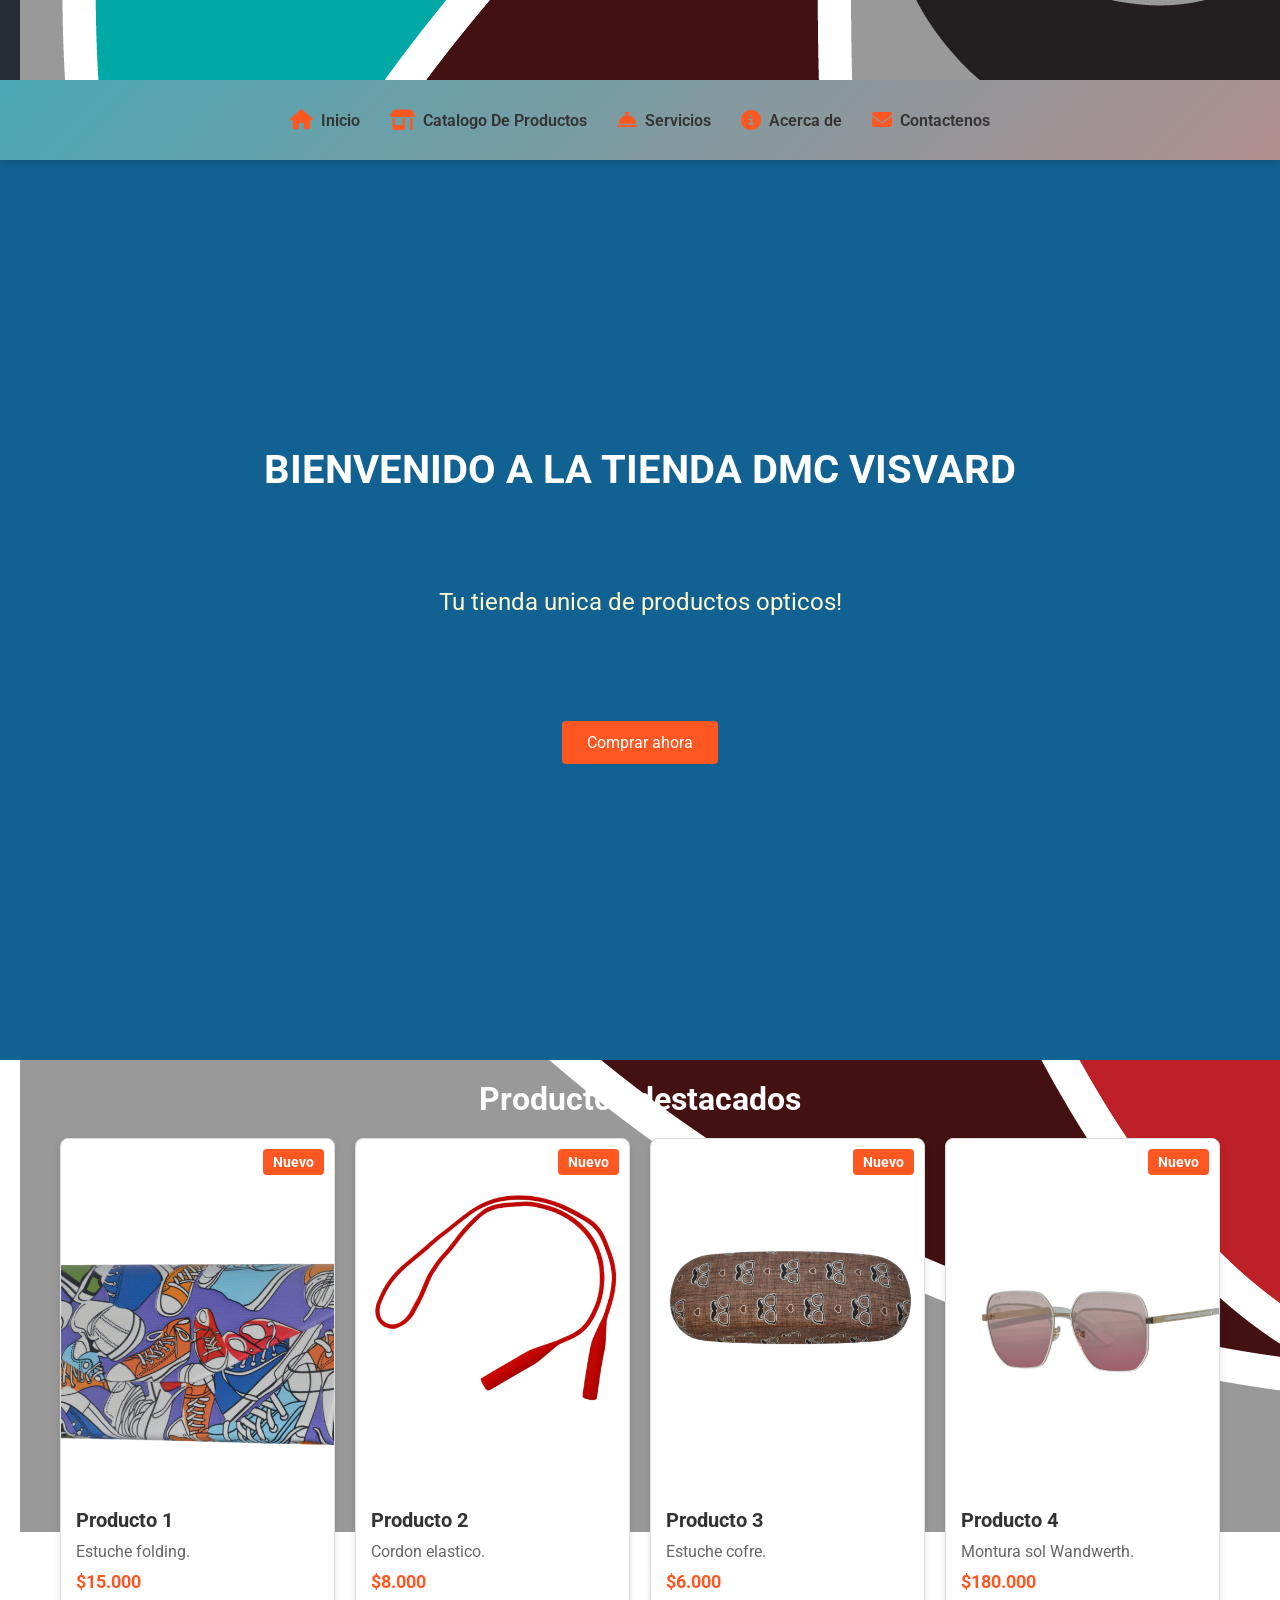
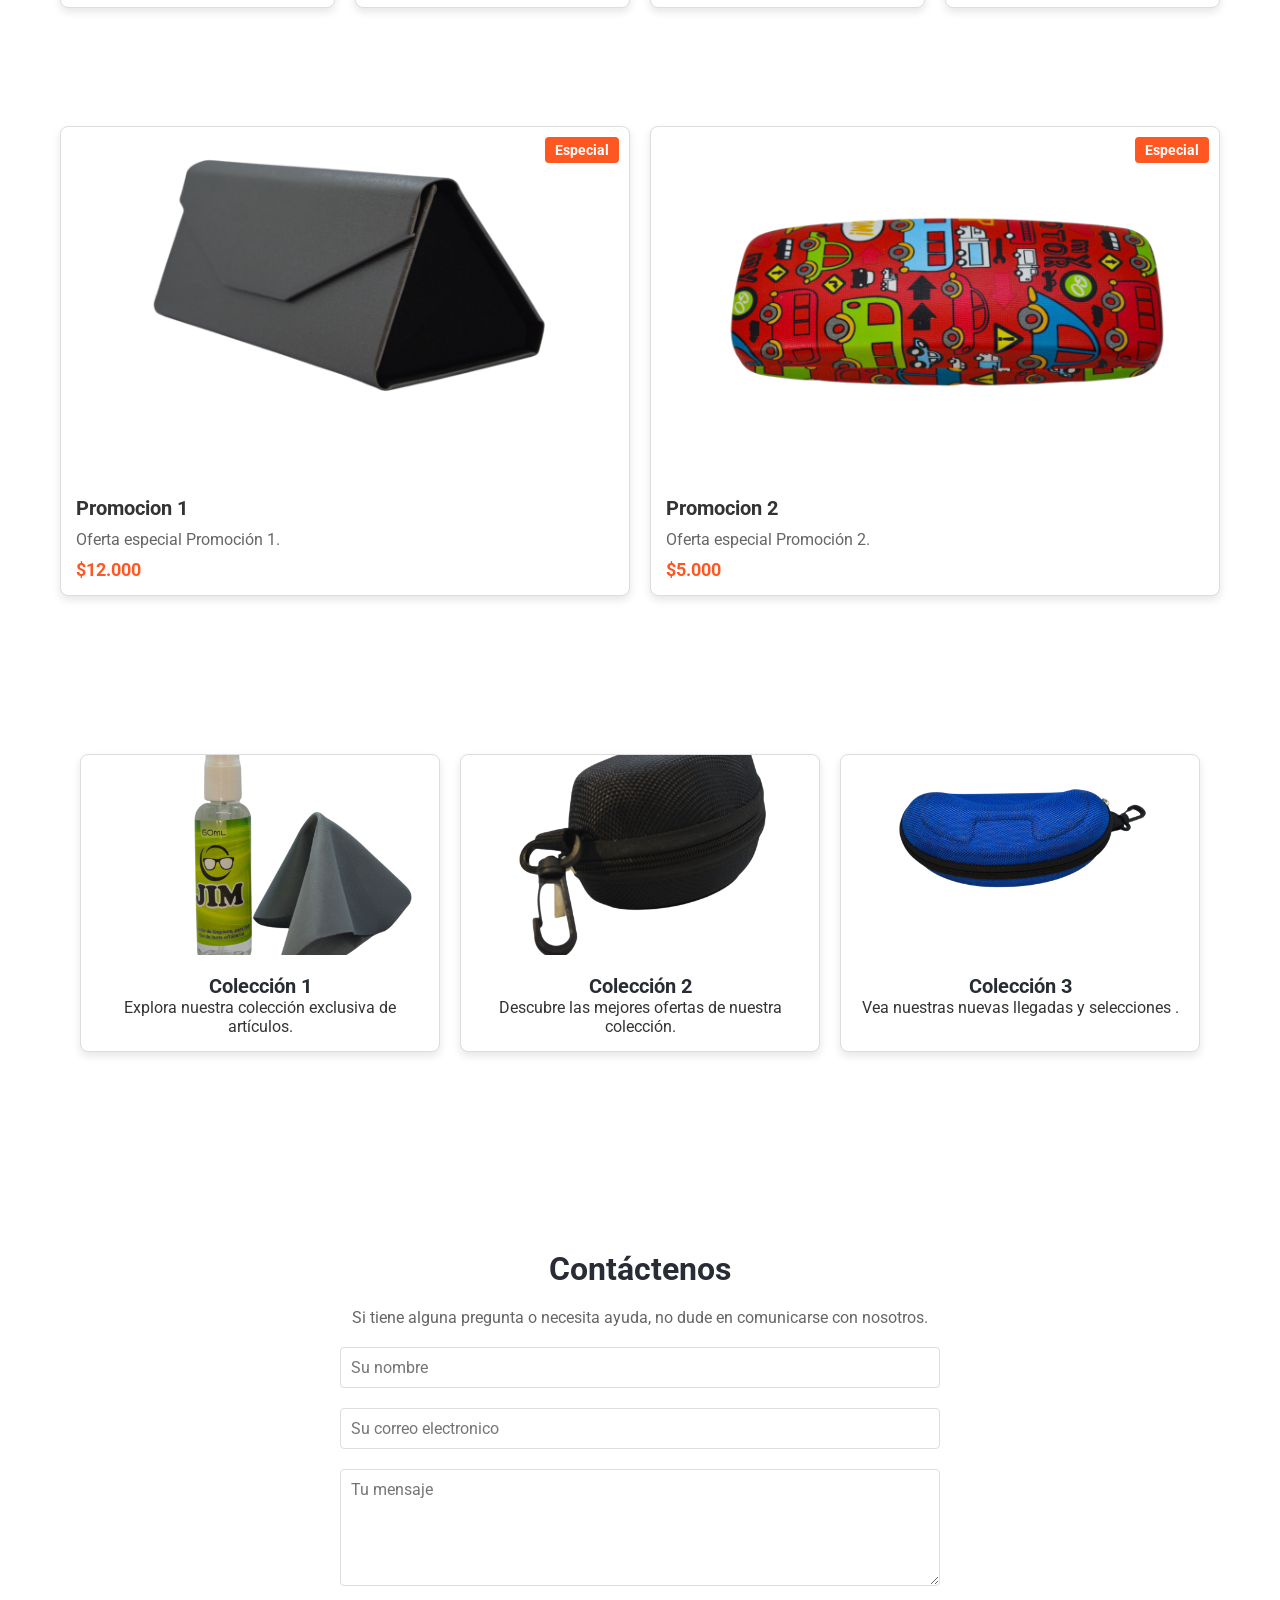
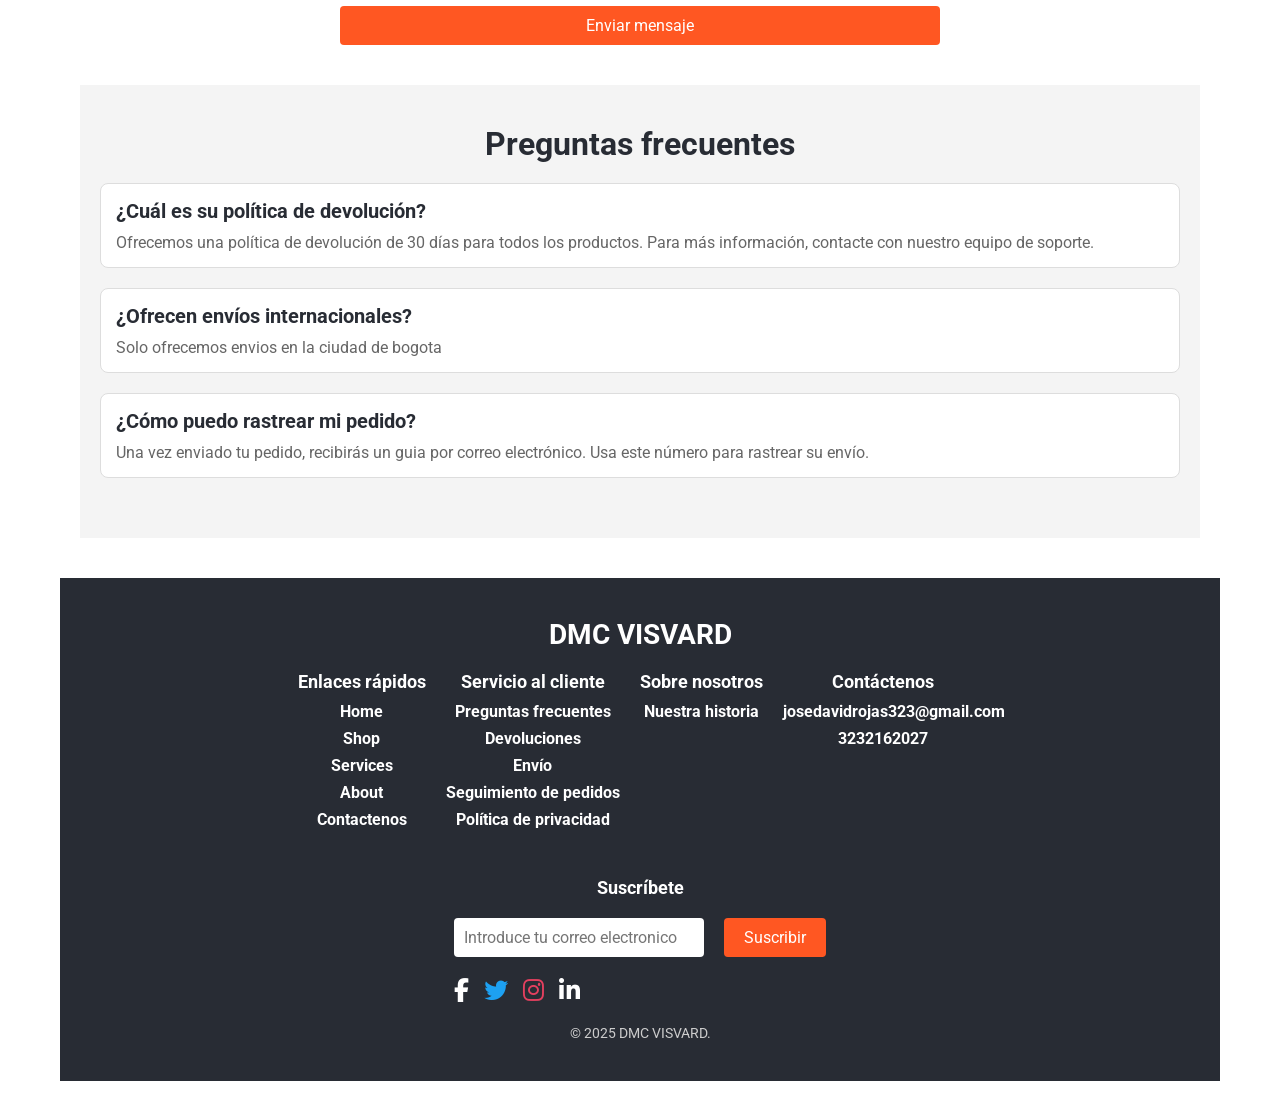
==== index.html @ 223dd98a "Auto commit" ====
<!DOCTYPE html>
<html lang="es">

<head>
    <meta charset="UTF-8">
    <meta name="viewport" content="width=device-width, initial-scale=1.0">
    <link rel="stylesheet" href="https://cdnjs.cloudflare.com/ajax/libs/font-awesome/6.5.2/css/all.min.css">
    <link rel="stylesheet" href="https://fonts.googleapis.com/css2?family=Roboto:wght@400;700&display=swap">
    <link rel="stylesheet" href="https://cdnjs.cloudflare.com/ajax/libs/font-awesome/5.15.3/css/all.min.css">
    <link rel="stylesheet" href="css/Style.css">
    <title>WEB</title>
    <script src="/js/main.js"defer></script>
</head>
<body>
    <header>
        <div class="logo">
            <img src="imagenes/LOGO.png" alt="">
        </div>
        <div class="header-content">
            <div class="search-container">
                <input type="text" id="searchInput" class="search-input" placeholder="Buscar..." />
                <button id="searchButton" class="search-button">
                    <i class="fa-solid fa-search"></i>
                </button>
            </div>
            <a href="login3.html">
            <button class="cta-button">Iniciar Sesion</button>
            </a>
        </div>
    </header>
    <nav>
        <ul>
            <li><a href="#"><i class="fa-solid fa-home nav-icon"></i>Inicio</a></li>
            <li><a href="productos.html"><i class="fa-solid fa-shop nav-icon"></i>Catalogo De Productos</a></li>
            <li><a href="error404.html"><i class="fa-solid fa-concierge-bell nav-icon"></i>Servicios</a></li>
            <li><a href="error404.html"><i class="fa-solid fa-info-circle nav-icon"></i>Acerca de</a></li>
            <li><a href="redes_sociales.html"><i class="fa-solid fa-envelope nav-icon"></i>Contactenos</a></li>
        </ul>
    </nav>
    <div class="hero">
        <video autoplay muted loop playsinline class="video">
            <source src="imagenes/gafas.mp4" type="video/mp4">
        </video>
        <div class="hero-content">
            <h1>BIENVENIDO A LA TIENDA DMC VISVARD</h1>
            <p>Tu tienda unica de productos opticos!</p>
            <a href="productos.html" class="cpr-button">Comprar ahora</a>
        </div>
    </div>

    <div class="main-content">
        <div class="section">
            <h2>Productos destacados</h2>
            <div class="product-grid">
                <div class="product-card">
                    <img src="imagenes/Estuche 1.png"
                        alt="Producto 1">
                    <div class="info">
                        <h3>Producto 1</h3>
                        <p>Estuche folding.</p>
                        <div class="price">$15.000</div>
                    </div>
                    <div class="price-badge">Nuevo</div>
                </div>
                <div class="product-card">
                    <img src="imagenes/C Rojo_.png"
                        alt="Producto 2">
                    <div class="info">
                        <h3>Producto 2</h3>
                        <p>Cordon elastico.</p>
                        <div class="price">$8.000</div>
                        <div class="price-badge">Nuevo</div>
                    </div>
                </div>
                <div class="product-card">
                    <img src="imagenes/Estuche Cafe C.png"
                        alt="Product 3">
                    <div class="info">
                        <h3>Producto 3</h3>
                        <p>Estuche cofre.</p>
                        <div class="price">$6.000</div>
                        <div class="price-badge">Nuevo</div>
                    </div>
                </div>
                <div class="product-card">
                    <img src="imagenes/Montura sol.png"
                        alt="Producto 4">
                    <div class="info">
                        <h3>Producto 4</h3>
                        <p>Montura sol Wandwerth.</p>
                        <div class="price">$180.000</div>
                        <div class="price-badge">Nuevo</div>
                    </div>
                </div>
            </div>
        </div>

        <div class="section">
            <h2>Promociones especiales</h2>
            <div class="product-grid">
                <div class="product-card">
                    <img src="imagenes/Estuche F Negro_.png"
                        alt="Promocion  1">
                    <div class="info">
                        <h3>Promocion 1</h3>
                        <p>Oferta especial  Promoción 1.</p>
                        <div class="price">$12.000</div>
                    </div>
                    <div class="price-badge">Especial</div>
                </div>
                <div class="product-card">
                    <img src="imagenes/Estuche Rojo C.png"
                        alt="Promocion  2">
                    <div class="info">
                        <h3>Promocion 2</h3>
                        <p>Oferta especial Promoción  2.</p>
                        <div class="price">$5.000</div>
                    </div>
                    <div class="price-badge">Especial</div>
                </div>
            </div>
        </div>
<!----
        <div class="customer-testimonials">
            <h2>What Our Customers Are Saying</h2>
            <div class="testimonials-container">
                <div class="testimonial-card">
                    <p>"Amazing service and fantastic products! Highly recommend this store."</p>
                    <div class="author">John Doe</div>
                </div>
                <div class="testimonial-card">
                    <p>"The best shopping experience I've had in a long time. Will definitely come back."</p>
                    <div class="author">Jane Smith</div>
                </div>
                <div class="testimonial-card">
                    <p>"Great quality products at great prices. Customer service is excellent too."</p>
                    <div class="author">Sam Wilson</div>
                </div>
            </div>
        </div>
    --->
        <div class="featured-collections">
            <h2>Colecciones destacadas</h2>
            <div class="collections-grid">
                <div class="collection-card">
                    <img src="imagenes/Líquido Verde .png"
                        alt="Collection 1">
                    <div class="info">
                        <h3>Colección 1</h3>
                        <p>Explora nuestra colección exclusiva de artículos.</p>
                    </div>
                </div>
                <div class="collection-card">
                    <img src="imagenes/Estuche cre N 1.png"
                        alt="Collection 2">
                    <div class="info">
                        <h3>Colección  2</h3>
                        <p>Descubre las mejores ofertas de nuestra colección.</p>
                    </div>
                </div>
                <div class="collection-card">
                    <img src="imagenes/Estuche Cre A.png"
                        alt="Collection 3">
                    <div class="info">
                        <h3>Colección 3</h3>
                        <p>Vea nuestras nuevas llegadas y selecciones .</p>
                    </div>
                </div>
            </div>
        </div>

        <div class="blog-section">
            <h2>Últimas publicaciones del blog</h2>
            
            <!--<div class="blog-post">
                <img src="https://images.pexels.com/photos/2335048/pexels-photo-2335048.jpeg?auto=compress&cs=tinysrgb&w=800&lazy=load"
                    alt="Blog Post 1">
                <h3>How to Choose the Right Product</h3>
                <p>Tips and tricks for selecting the perfect items for your needs.</p>
            </div>
            <div class="blog-post">
                <img src="https://images.pexels.com/photos/3587478/pexels-photo-3587478.jpeg?auto=compress&cs=tinysrgb&w=1260&h=750&dpr=2"
                    alt="Blog Post 2">
                <h3>Top 10 Summer Trends</h3>
                <p>Stay ahead with the hottest trends for the upcoming season.</p>
            </div>
        </div>
 -->
        <div class="contact-section">
            <h2>Contáctenos</h2>
            <p>Si tiene alguna pregunta o necesita ayuda, no dude en comunicarse con nosotros.</p>
            <form>
                <input type="text" placeholder="Su nombre" required>
                <input type="email" placeholder="Su correo electronico" required>
                <textarea rows="5" placeholder="Tu mensaje" required></textarea>
                <button type="submit">Enviar mensaje</button>
            </form>
        </div>
   
        <div class="faq-section">
            <h2>Preguntas frecuentes</h2>
            <div class="faq-item">
                <h3>¿Cuál es su política de devolución?</h3>
                <p>Ofrecemos una política de devolución de 30 días para todos los productos. Para más información, contacte con nuestro equipo de soporte.</p>
            </div>
            <div class="faq-item">
                <h3>¿Ofrecen envíos internacionales?</h3>
                <p>Solo ofrecemos envios en la ciudad de bogota</p>
            </div>
            <div class="faq-item">
                <h3>¿Cómo puedo rastrear mi pedido?</h3>
                <p>Una vez enviado tu pedido, recibirás un guia por correo electrónico. Usa este número para rastrear su envío.</p>
            </div>
        </div>
    </div>

    <footer>
        <div class="footer-content">
            <div class="footer-top">
                <div class="footer-logo">
                    <div class="logo">DMC VISVARD</div>
                </div>
                <div class="footer-links">
                    <div class="footer-link-section">
                        <h3>Enlaces rápidos</h3>
                        <ul>
                            <li><a href="#">Home</a></li>
                            <li><a href="#">Shop</a></li>
                            <li><a href="#">Services</a></li>
                            <li><a href="#">About</a></li>
                            <li><a href="#">Contactenos</a></li>
                        </ul>
                    </div>
                    <div class="footer-link-section">
                        <h3>Servicio al cliente</h3>
                        <ul>
                            <li><a href="#">Preguntas frecuentes</a></li>
                            <li><a href="#">Devoluciones</a></li>
                            <li><a href="#">Envío</a></li>
                            <li><a href="#">Seguimiento de pedidos</a></li>
                            <li><a href="#">Política de privacidad</a></li>
                        </ul>
                    </div>
                    <div class="footer-link-section">
                        <h3>Sobre nosotros</h3>
                        <ul>
                            <li><a href="#">Nuestra historia</a></li>
                    </div>
                    <div class="footer-link-section">
                        <h3>Contáctenos</h3>
                        <ul>
                            <li><a href="mailto:support@muhilanstore.com">josedavidrojas323@gmail.com</a></li>
                            <li><a href="tel:3232162027">3232162027</a></li>
                        </ul>
                    </div>
                </div>
            </div>

            <div class="footer-bottom">
                <div class="newsletter">
                    <h3>Suscríbete</h3>
                    <div class="newsletter-form">
                        <input type="email" placeholder="Introduce tu correo electronico" required>
                        <button type="submit">Suscribir</button>
                    </div>
                </div>
                <div class="social-icons">
                    <a href="https://www.facebook.com/share/1Vep3svjjQ/" target="_blank"><i class="fa-brands fa-facebook-f"></i></a>
                    <a href="https://x.com/jdrfilmms"><i class="fa-brands fa-twitter"></i></a>
                    <a href="https://www.instagram.com/jdrfilmmaker"><i class="fa-brands fa-instagram"></i></a>
                    <a href="error404.html"><i class="fa-brands fa-linkedin-in"></i></a>
                </div>
                <p>&copy; 2025 DMC VISVARD.</p>
            </div>
        </div>
    </footer>
</body>
</html>
---- css/Style.css ----
* {
  margin: 0;
  padding: 0;
  box-sizing: border-box;
  font-family: 'Roboto', sans-serif;
}

body {
  background-image: url(../imagenes/hero-bg.jpg);
  background-repeat: no-repeat;
  background: cover;
  background-size: cover;
  background-position: center;
  background-attachment: fixed;
  color: #333;
  display: flex;
  flex-direction: column;
  min-height: 100vh;
  overflow-x: hidden;
}

header {
  width: 100%;
  height: 80px;
  background-color: #282c34;
  color: #fff;
  display: flex;
  align-items: center;
  justify-content: space-between;
  padding: 0 20px;
  box-shadow: 0 2px 5px rgba(0, 0, 0, 0.1);
}

.logo {

}

.header-content {
  display: flex;
  align-items: center;
  gap: 20px;
}

/* General styles for search input and button */
.search-container {
  position: relative;
  display: flex;
  align-items: center;
}

.search-input {
  width: 0;
  padding: 0;
  border: 1px solid #ddd;
  border-radius: 20px;
  background-color: #fff;
  transition: width 0.4s ease-in-out, padding 0.4s ease-in-out;
  font-size: 16px;
  color: #333;
  box-shadow: 0 2px 5px rgba(0, 0, 0, 0.1);
}

.search-input.open {
  width: 250px;
  /* Adjust as needed */
  padding: 10px;
}

.search-button {
  background-color: #ff5722;
  border: none;
  border-radius: 20px;
  color: #fff;
  cursor: pointer;
  font-size: 16px;
  padding: 10px 20px;
  margin-left: 10px;
  transition: background-color 0.3s ease, transform 0.3s ease;
  border: 1px solid transparent;
}

.search-button:hover {
  background-color: #000000;
  transform: scale(1.05);
}

.search-container i {
  position: absolute;
  right: 10px;
  top: 50%;
  transform: translateY(-50%);
  color: #fff;
  font-size: 18px;
}
.cta-button {
  background-color: #ff5722;
  color: #fff;
  padding: 12px 25px;
  border: none;
  border-radius: 4px;
  cursor: pointer;
  text-align: center;
  font-size: 16px;
  text-decoration: none;
  margin-top: 20px;
  transition: background-color 0.3s ease;
}

.cpr-button {
  background-color: #ff5722;
  color: #fff;
  padding: 12px 25px;
  border: none;
  border-radius: 4px;
  cursor: pointer;
  text-align: center;
  font-size: 16px;
  text-decoration: none;
  margin-top: 90px;
  transition: background-color 0.3s ease;
}

.cta-button:hover {
  background-color: #000000;
}

.cpr-button:hover {
  background-color: #000000;
}


nav {
  background: linear-gradient(135deg, #4aa8b5, #b18e8e);
  backdrop-filter: blur(10px);
  display: flex;
  align-items: center;
  justify-content: center;
  height: 80px;
  position: sticky;
  top: 0;
  box-shadow: 0 4px 6px rgba(0, 0, 0, 0.1);
  z-index: 1000;
}

nav ul {
  display: flex;
  gap: 30px;
  list-style: none;
  padding: 0;
}

nav li {
  font-size: 16px;
  font-weight: 600;
  color: #333;
  position: relative;
  display: flex;
  align-items: center;
}

nav li a {
  color: #333;
  text-decoration: none;
  display: flex;
  align-items: center;
  gap: 8px;
  transition: color 0.3s ease;
}

nav li a:hover {
  color: #ff5722;
}

.nav-icon {
  font-size: 20px;
  color: #ff5722;
}

.nav-icon:hover {
  color: #ff5722;
}

.hero {
  background-color: #1da1f2;
  height: 100vh; /* Altura completa de la pantalla */
  display: flex;
  align-items: center;
  justify-content: center;
  text-align: center;
  position: relative;
  overflow: hidden; /* Oculta el exceso del vídeo */
}

.video {
  position: absolute;
  top: 0;
  left: 0;
  width: 100%;
  height: 100%;
  object-fit: cover; /* Cubre todo el espacio sin espacios vacíos */
  z-index: 0; /* Coloca el vídeo detrás del texto */
}



.hero h1 {
  color: #ffffff;
  white-space: nowrap;
  font-size: 40px;
  margin: -10px 0 0 0;
 
}

.hero p {
  color: lemonchiffon;
  font-size: 24px;
  margin: 80px 0 0 0;
 
}
/*
.hero {
  background-color: #e0f7fa;
  background-size: cover;
  background-position: center;
  height: 400px;
  display: flex;
  align-items: center;
  justify-content: center;
  color: #fff;
  text-align: center;
  position: relative;
  margin-bottom: 20px;
}*/

.hero::before {
  content: '';
  position: absolute;
  top: 0;
  left: 0;
  width: 100%;
  height: 100%;
  background: rgba(0, 0, 0, 0.4);
}

.hero-content {
      display: flex;
      flex-direction: column;
      align-items: center;
      gap: 15px; /* Espacio entre elementos */
      position: relative;
      z-index: 1;
      height: 100vh; /* Altura completa de la pantalla */
      justify-content: center; /* Centra verticalmente todo el contenido */
  }

.main-content {
  padding: 20px;
  max-width: 1200px;
  margin: auto;
}

.section {
  margin-bottom: 40px;
}

.section h2 {
  font-size: 32px;
  margin-bottom: 20px;
  text-align: center;
  font-weight: 700;
  color: #ffffff;
}

.product-grid {
  display: flex;
  flex-wrap: wrap;
  gap: 20px;
  justify-content: space-between;
}

.product-card {
  background: #fff;
  border: 1px solid #ddd;
  border-radius: 8px;
  box-shadow: 0 4px 8px rgba(0, 0, 0, 0.1);
  overflow: hidden;
  flex: 1 1 calc(25% - 20px);
  /* 4 items per row with space between */
  margin-bottom: 20px;
  transition: transform 0.3s ease, box-shadow 0.3s ease;
  position: relative;
}

.product-card:hover {
  transform: translateY(-5px);
  box-shadow: 0 6px 12px rgba(0, 0, 0, 0.2);
}

.product-card img {
  width: 100%;
  height: 350px;
  object-fit: cover;
}

.product-card .info {
  padding: 15px;
}

.product-card h3 {
  font-size: 20px;
  margin-bottom: 10px;
  font-weight: 700;
}

.product-card p {
  font-size: 16px;
  color: #666;
}

.product-card .price {
  font-size: 18px;
  font-weight: 700;
  margin-top: 10px;
  color: #ff5722;
}

.price-badge {
  position: absolute;
  top: 10px;
  right: 10px;
  background: #ff5722;
  color: #fff;
  padding: 5px 10px;
  border-radius: 4px;
  font-size: 14px;
  font-weight: 700;
}

footer {
  background-color: #282c34;
  color: #fff;
  padding: 40px 20px;
  text-align: center;
}

.footer-content {
  display: flex;
  flex-direction: column;
  align-items: center;
  gap: 20px;
}

.footer-top {
  display: flex;
  flex-direction: column;
  gap: 20px;
}

.footer-logo {
  font-size: 28px;
  font-weight: 700;
  color: #fff;
}

.footer-links {
  display: flex;
  flex-wrap: wrap;
  justify-content: center;
  gap: 20px;
}

.footer-link-section {
  max-width: 200px;
}

.footer-link-section h3 {
  font-size: 18px;
  margin-bottom: 10px;
  font-weight: 700;
}

.footer-link-section ul {
  list-style: none;
  padding: 0;
}

.footer-link-section ul li {
  margin-bottom: 8px;
}

.footer-link-section ul li a {
  color: #fff;
  text-decoration: none;
  transition: color 0.3s ease;
}

.footer-link-section ul li a:hover {
  color: #ff5722;
}

.footer-bottom {
  margin-top: 20px;
}

.newsletter {
  margin-bottom: 20px;
}

.newsletter h3 {
  font-size: 18px;
  font-weight: 700;
  margin-bottom: 10px;
}

.newsletter-form {
  display: flex;
  justify-content: center;
  gap: 10px;
}

.newsletter-form input {
  padding: 10px;
  font-size: 16px;
  border: none;
  border-radius: 4px;
  width: 250px;
}

.newsletter-form button {
  background-color: #ff5722;
  color: #fff;
  border: none;
  padding: 10px 20px;
  border-radius: 4px;
  cursor: pointer;
  font-size: 16px;
  transition: background-color 0.3s ease;
}

.newsletter-form button:hover {
  background-color: #e64a19;
}

.social-icons {
  display: flex;
  gap: 15px;
  margin-bottom: 20px;
}

.social-icons a {
  color: #fff;
  font-size: 24px;
  transition: color 0.3s ease;
}

.social-icons a:hover {
  color: #ff5722;
}

footer p {
  font-size: 14px;
  color: #ccc;
}


.social-icons {
  display: flex;
  gap: 15px;
}

.social-icons a {
  color: #fff;
  font-size: 24px;
  transition: color 0.3s ease;
}

.social-icons a:hover {
  color: #ff5722;
}

.newsletter {
  display: flex;
  flex-direction: column;
  align-items: center;
  gap: 10px;
}

.newsletter input {
  padding: 10px;
  font-size: 16px;
  border: none;
  border-radius: 4px;
  width: 250px;
  margin-right: 10px;
}

.newsletter button {
  background-color: #ff5722;
  color: #fff;
  border: none;
  padding: 10px 20px;
  border-radius: 4px;
  cursor: pointer;
  font-size: 16px;
  transition: background-color 0.3s ease;
}

.newsletter button:hover {
  background-color: #e64a19;
}

footer {
  background-color: #282c34;
  color: #fff;
  padding: 40px 20px;
  text-align: center;
  position: relative;
  bottom: 0;
  width: 100%;
}

footer a {
  color: #ff5722;
  text-decoration: none;
  font-weight: 700;
}

footer a:hover {
  text-decoration: underline;
}



.customer-testimonials {
  background: #f4f4f4;
  padding: 40px 20px;
}

.customer-testimonials h2 {
  font-size: 32px;
  margin-bottom: 20px;
  text-align: center;
  font-weight: 700;
  color: #282c34;
}

.testimonials-container {
  display: flex;
  flex-direction: column;
  align-items: center;
  gap: 20px;
}

.testimonial-card {
  background: #fff;
  border: 1px solid #ddd;
  border-radius: 8px;
  box-shadow: 0 4px 8px rgba(0, 0, 0, 0.1);
  padding: 20px;
  max-width: 600px;
  text-align: center;
}

.testimonial-card p {
  font-size: 16px;
  color: #666;
  margin-bottom: 10px;
}

.testimonial-card .author {
  font-size: 18px;
  font-weight: 700;
  color: #282c34;
}

.featured-collections {
  padding: 40px 20px;
}

.featured-collections h2 {
  font-size: 32px;
  margin-bottom: 20px;
  text-align: center;
  font-weight: 700;
  color: #ffffff;
}

.collections-grid {
  display: flex;
  flex-wrap: wrap;
  gap: 20px;
  justify-content: space-between;
}

.collection-card {
  background: #fff;
  border: 1px solid #ddd;
  border-radius: 8px;
  box-shadow: 0 4px 8px rgba(0, 0, 0, 0.1);
  flex: 1 1 calc(33% - 20px);
  /* 3 items per row with space between */
  overflow: hidden;
  margin-bottom: 20px;
  text-align: center;
}

.collection-card img {
  width: 100%;
  height: 200px;
  object-fit: cover;
}

.collection-card .info {
  padding: 15px;
}

.collection-card h3 {
  font-size: 20px;
  font-weight: 700;
  color: #282c34;
}

.blog-section {
  padding: 40px 20px;
}

.blog-section h2 {
  font-size: 32px;
  margin-bottom: 20px;
  text-align: center;
  font-weight: 700;
  color: #ffffff;
}

.blog-post {
  background: #fff;
  border: 1px solid #ddd;
  border-radius: 8px;
  box-shadow: 0 4px 8px rgba(0, 0, 0, 0.1);
  padding: 20px;
  margin-bottom: 20px;
}

.blog-post img {
  width: 100%;
  height: 200px;
  object-fit: cover;
  border-radius: 8px;
}

.blog-post h3 {
  font-size: 20px;
  font-weight: 700;
  color: #282c34;
  margin-top: 10px;
}

.blog-post p {
  font-size: 16px;
  color: #666;
  margin-top: 10px;
}

.contact-section {
  background: #fff;
  padding: 40px 20px;
  text-align: center;
}

.contact-section h2 {
  font-size: 32px;
  margin-bottom: 20px;
  font-weight: 700;
  color: #282c34;
}

.contact-section p {
  font-size: 16px;
  color: #666;
  margin-bottom: 20px;
}

.contact-section form {
  max-width: 600px;
  margin: auto;
  display: flex;
  flex-direction: column;
  gap: 20px;
}

.contact-section input,
.contact-section textarea {
  padding: 10px;
  font-size: 16px;
  border: 1px solid #ddd;
  border-radius: 4px;
}

.contact-section button {
  background-color: #ff5722;
  color: #fff;
  border: none;
  padding: 10px 20px;
  border-radius: 4px;
  cursor: pointer;
  font-size: 16px;
  transition: background-color 0.3s ease;
}

.contact-section button:hover {
  background-color: #e64a19;
}

.fa {
  font-size: 20px;
}

.fa-facebook {
  color: #3b5998;
}

.fa-twitter {
  color: #1da1f2;
}

.fa-instagram {
  color: #e4405f;
}

.fa-linkedin {
  color: #0077b5;
}

.faq-section {
  background: #f4f4f4;
  padding: 40px 20px;
}

.faq-section h2 {
  font-size: 32px;
  margin-bottom: 20px;
  text-align: center;
  font-weight: 700;
  color: #282c34;
}

.faq-item {
  background: #fff;
  border: 1px solid #ddd;
  border-radius: 8px;
  margin-bottom: 20px;
  padding: 15px;
}

.faq-item h3 {
  font-size: 20px;
  font-weight: 700;
  color: #282c34;
  margin-bottom: 10px;
}

.faq-item p {
  font-size: 16px;
  color: #666;
}




/* -- External Social Link CSS Styles -- */

#source-link {
  top: 120px;
}

#source-link>i {
  color: rgb(94, 106, 210);
}

#yt-link {
  top: 65px;
}

#yt-link>i {
  color: rgb(219, 31, 106);

}

#Fund-link {
  top: 10px;
}

#Fund-link>i {
  color: rgb(255, 251, 0);

}

.meta-link {
  align-items: center;
  backdrop-filter: blur(3px);
  background-color: rgba(255, 255, 255, 0.05);
  border: 1px solid rgba(255, 255, 255, 0.1);
  border-radius: 6px;
  box-shadow: 2px 2px 2px rgba(0, 0, 0, 0.1);
  cursor: pointer;
  display: inline-flex;
  gap: 5px;
  left: 10px;
  padding: 10px 20px;
  position: fixed;
  text-decoration: none;
  transition: background-color 600ms, border-color 600ms;
  z-index: 10000;
}

.meta-link:hover {
  background-color: rgba(255, 255, 255, 0.1);
  border: 1px solid rgba(255, 255, 255, 0.2);
}

.meta-link>i,
.meta-link>span {
  height: 20px;
  line-height: 20px;
}

.meta-link>span {
  color: white;
  font-family: "Rubik", sans-serif;
  transition: color 600ms;
}
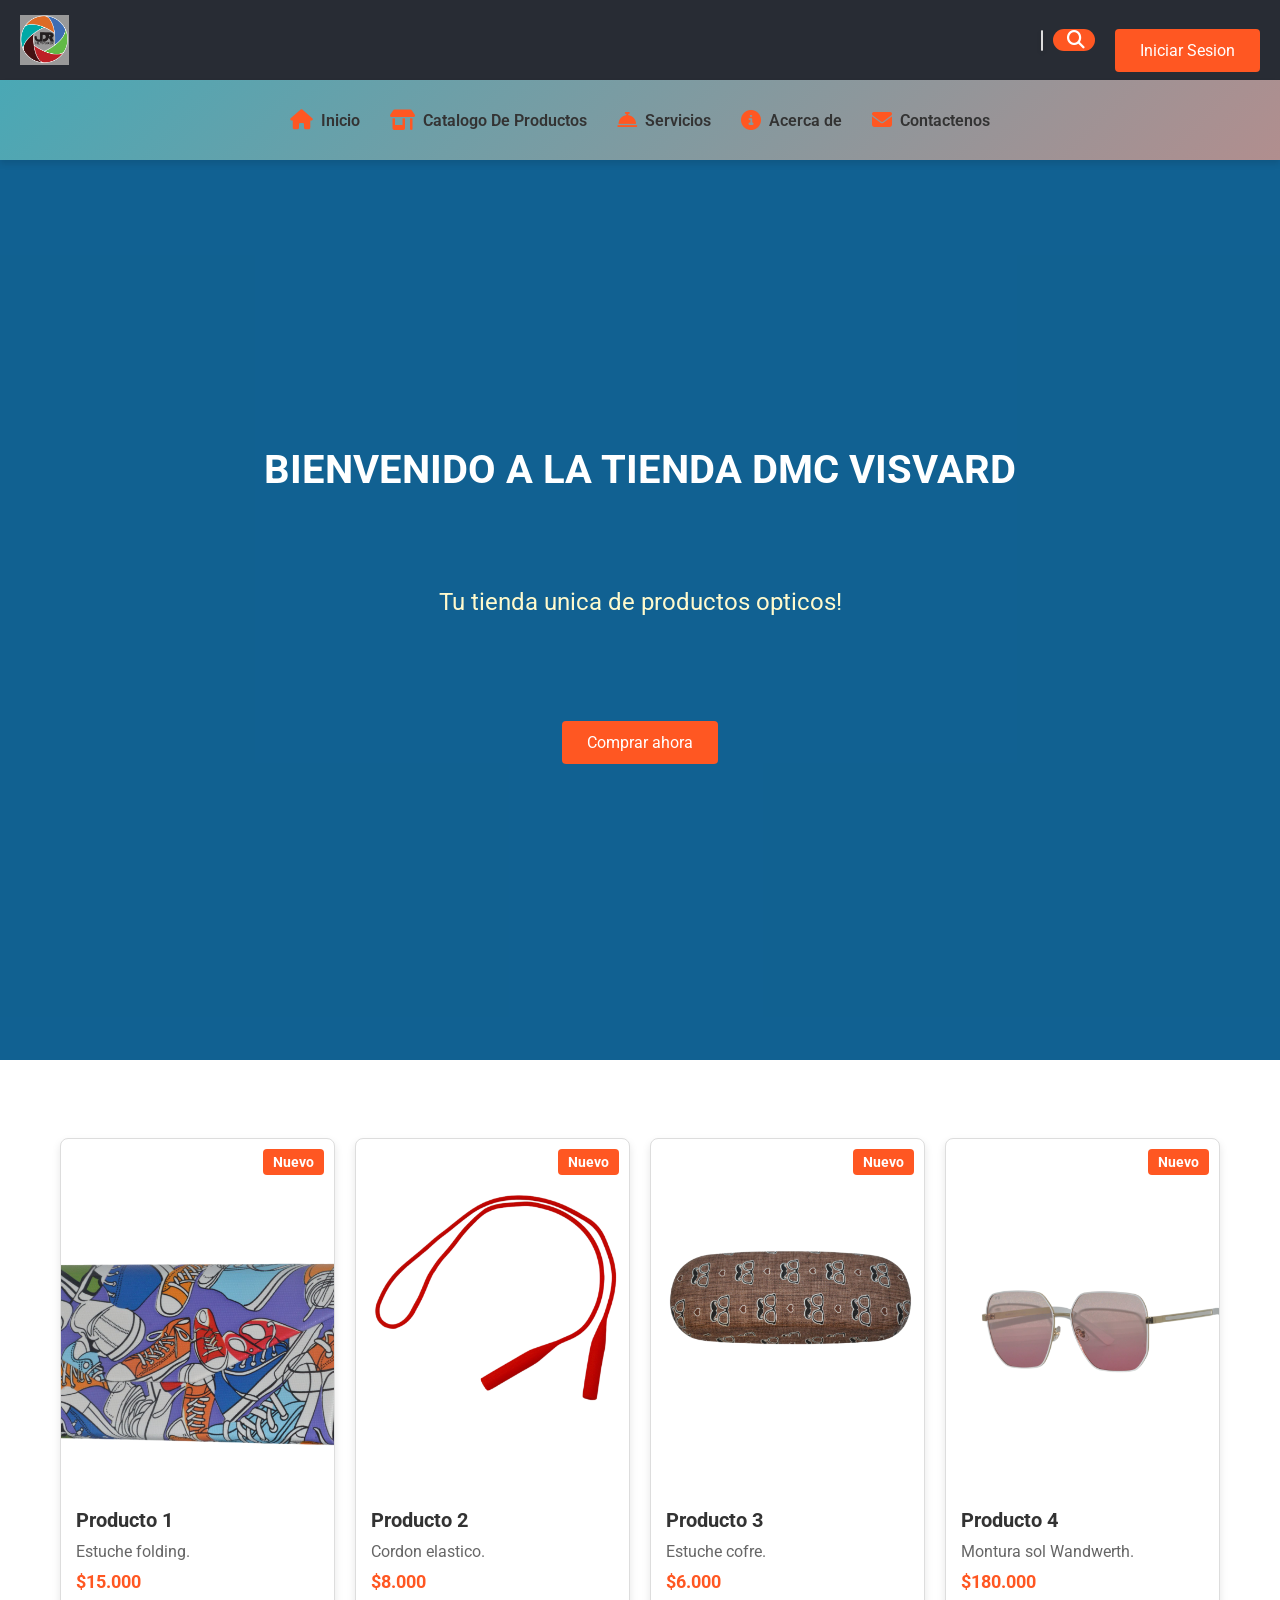
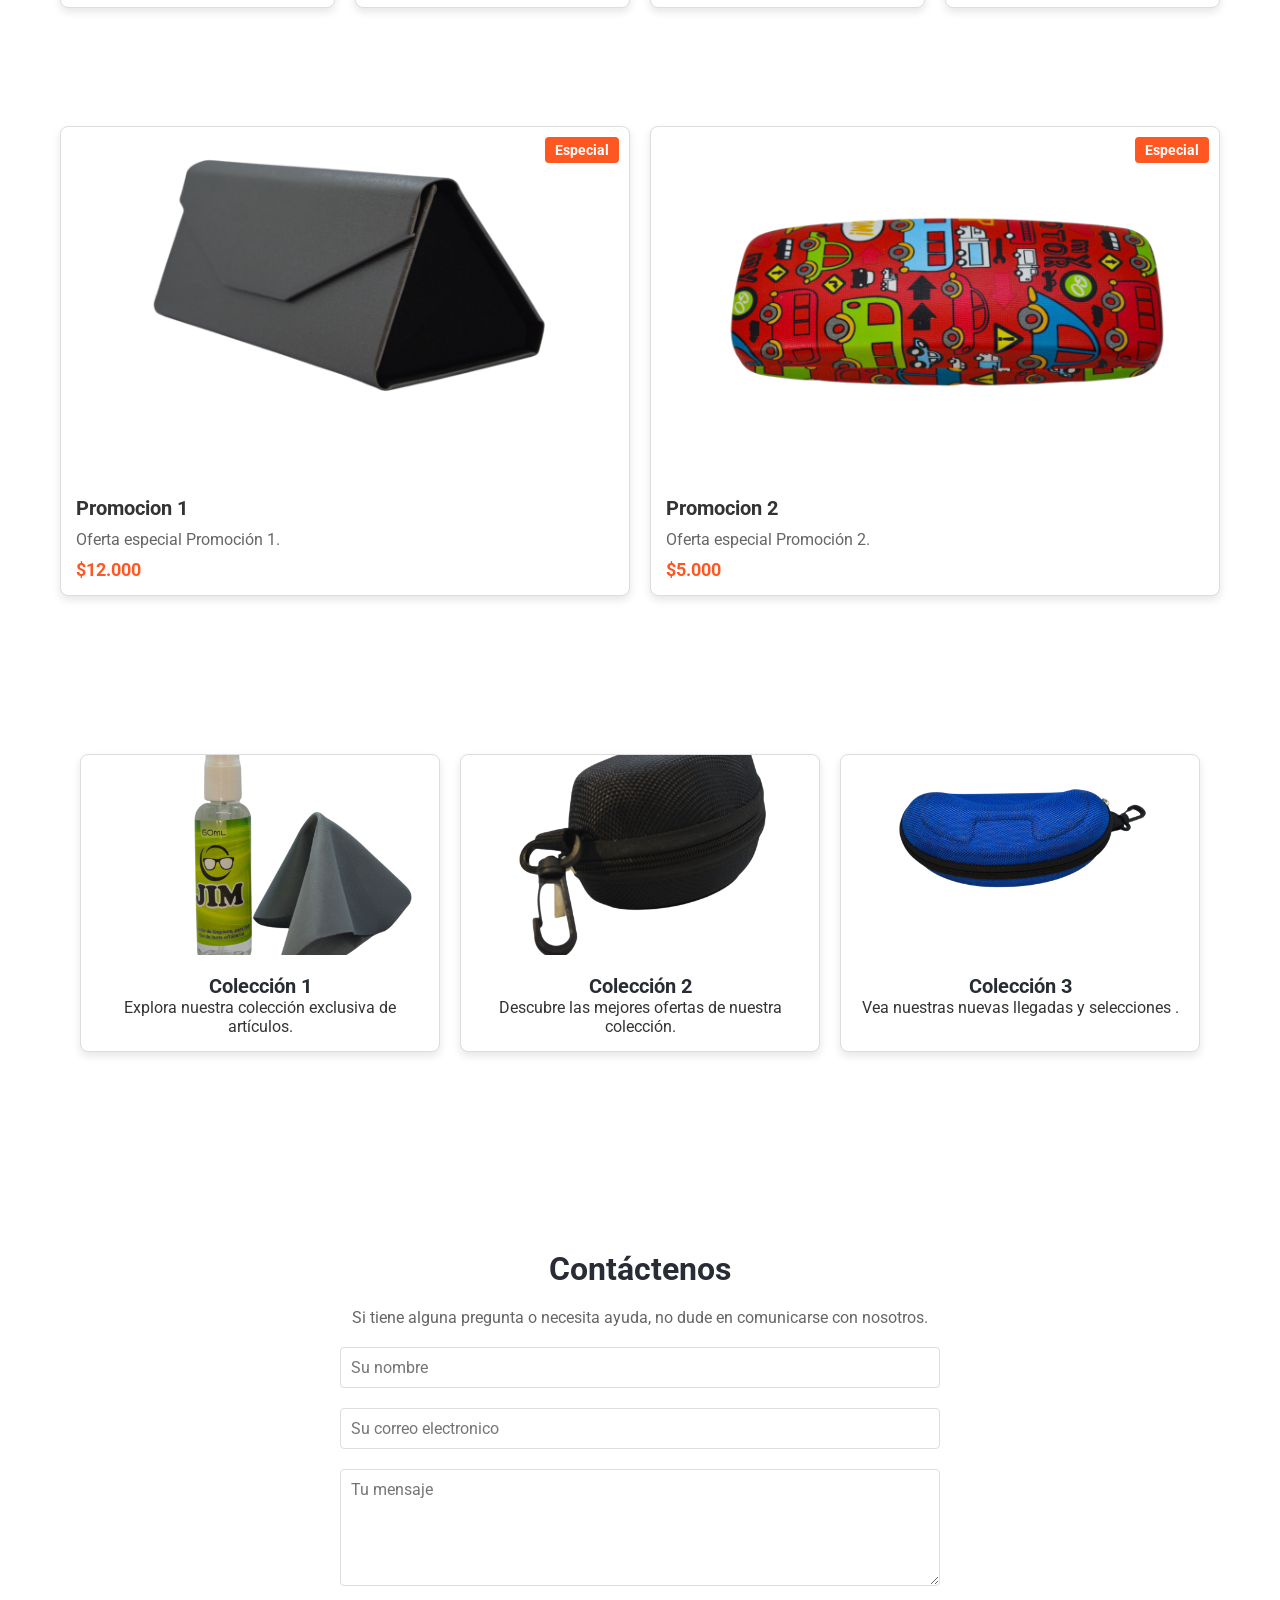
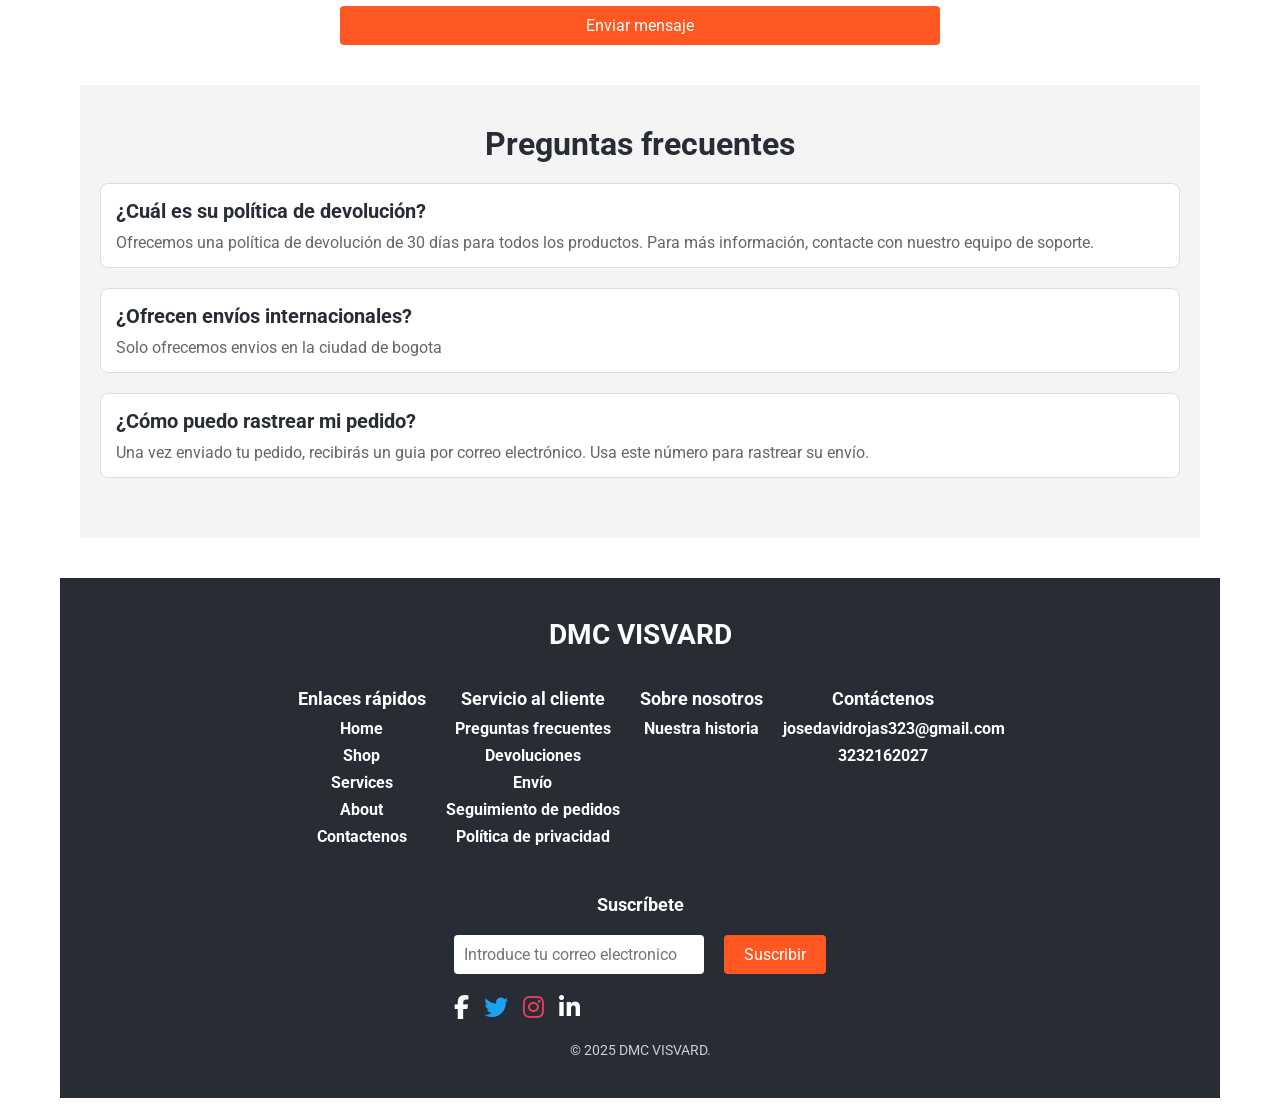
==== commit 26b11484: "Auto commit" ====
--- a/index.html
+++ b/index.html
@@ -14,7 +14,8 @@
 <body>
     <header>
         <div class="logo">
-            <img src="imagenes/LOGO.png" alt="">
+            <img src="imagenes/LOGO.png" alt="image"
+            class="logo">
         </div>
         <div class="header-content">
             <div class="search-container">
--- a/css/Style.css
+++ b/css/Style.css
@@ -32,7 +32,8 @@
 }
 
 .logo {
-
+  height: 50px;
+  width: auto; 
 }
 
 .header-content {
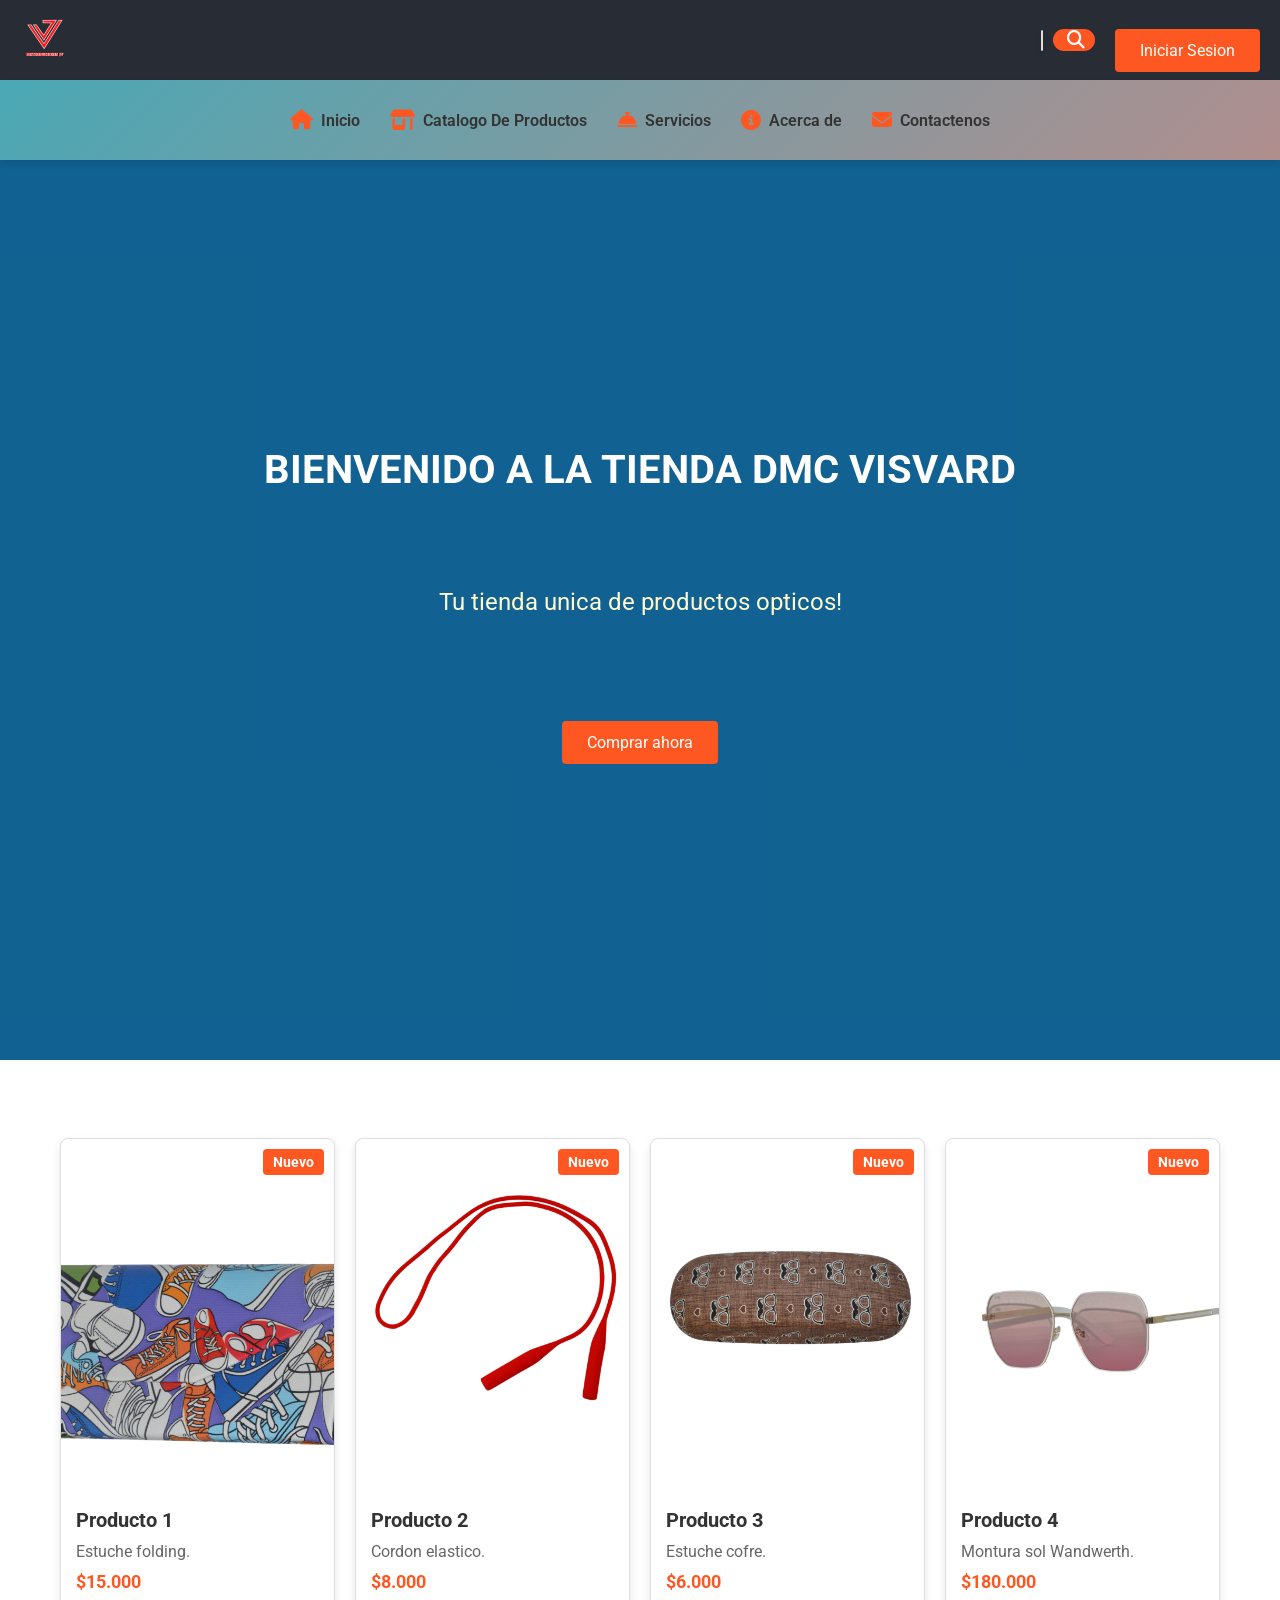
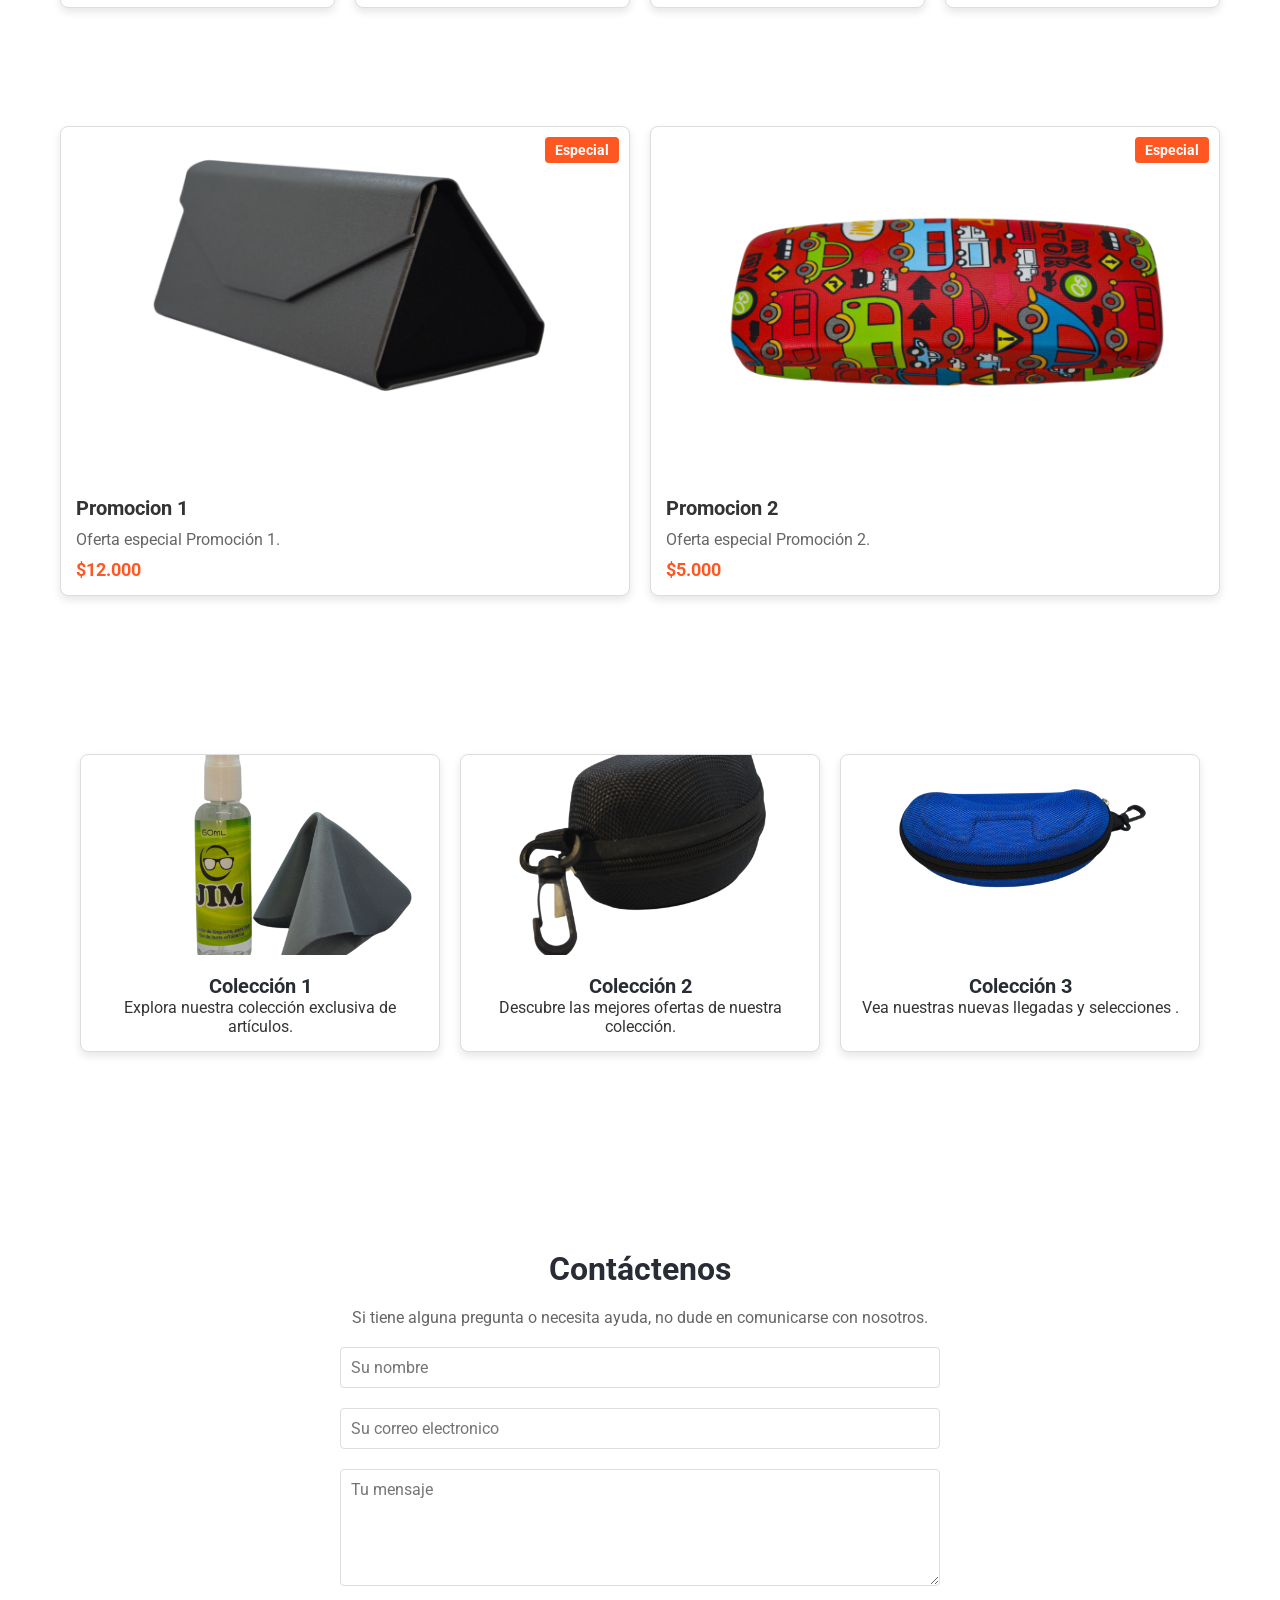
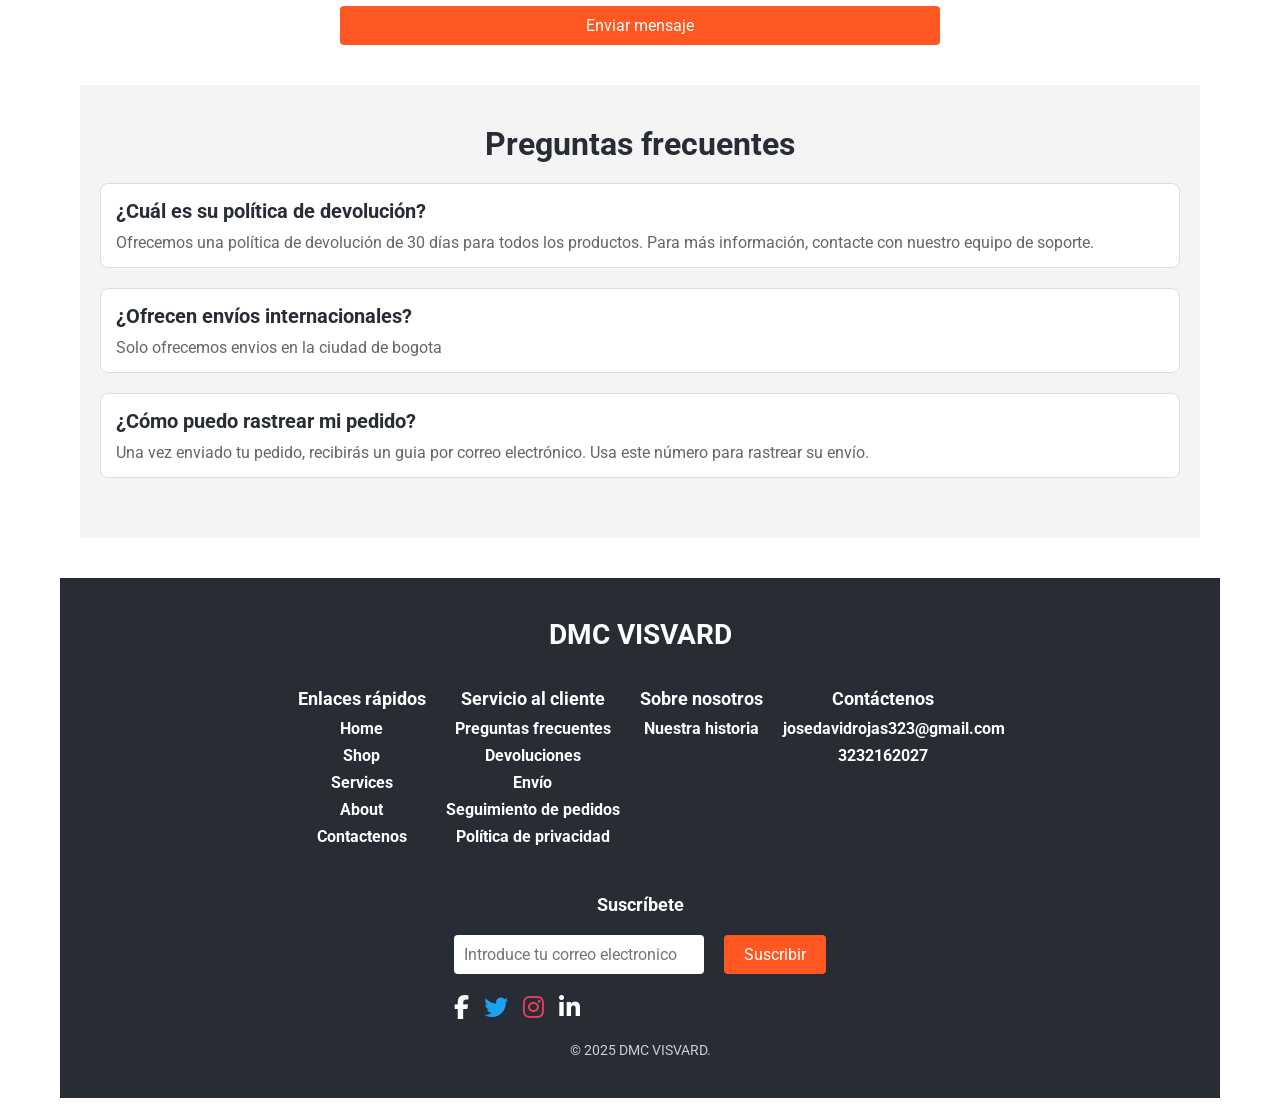
==== commit cc845f6e: "Auto commit" ====
--- a/index.html
+++ b/index.html
@@ -13,7 +13,7 @@
 </head>
 <body>
     <header>
-        <div class="logo">
+        <div>
             <img src="imagenes/LOGO.png" alt="image"
             class="logo">
         </div>
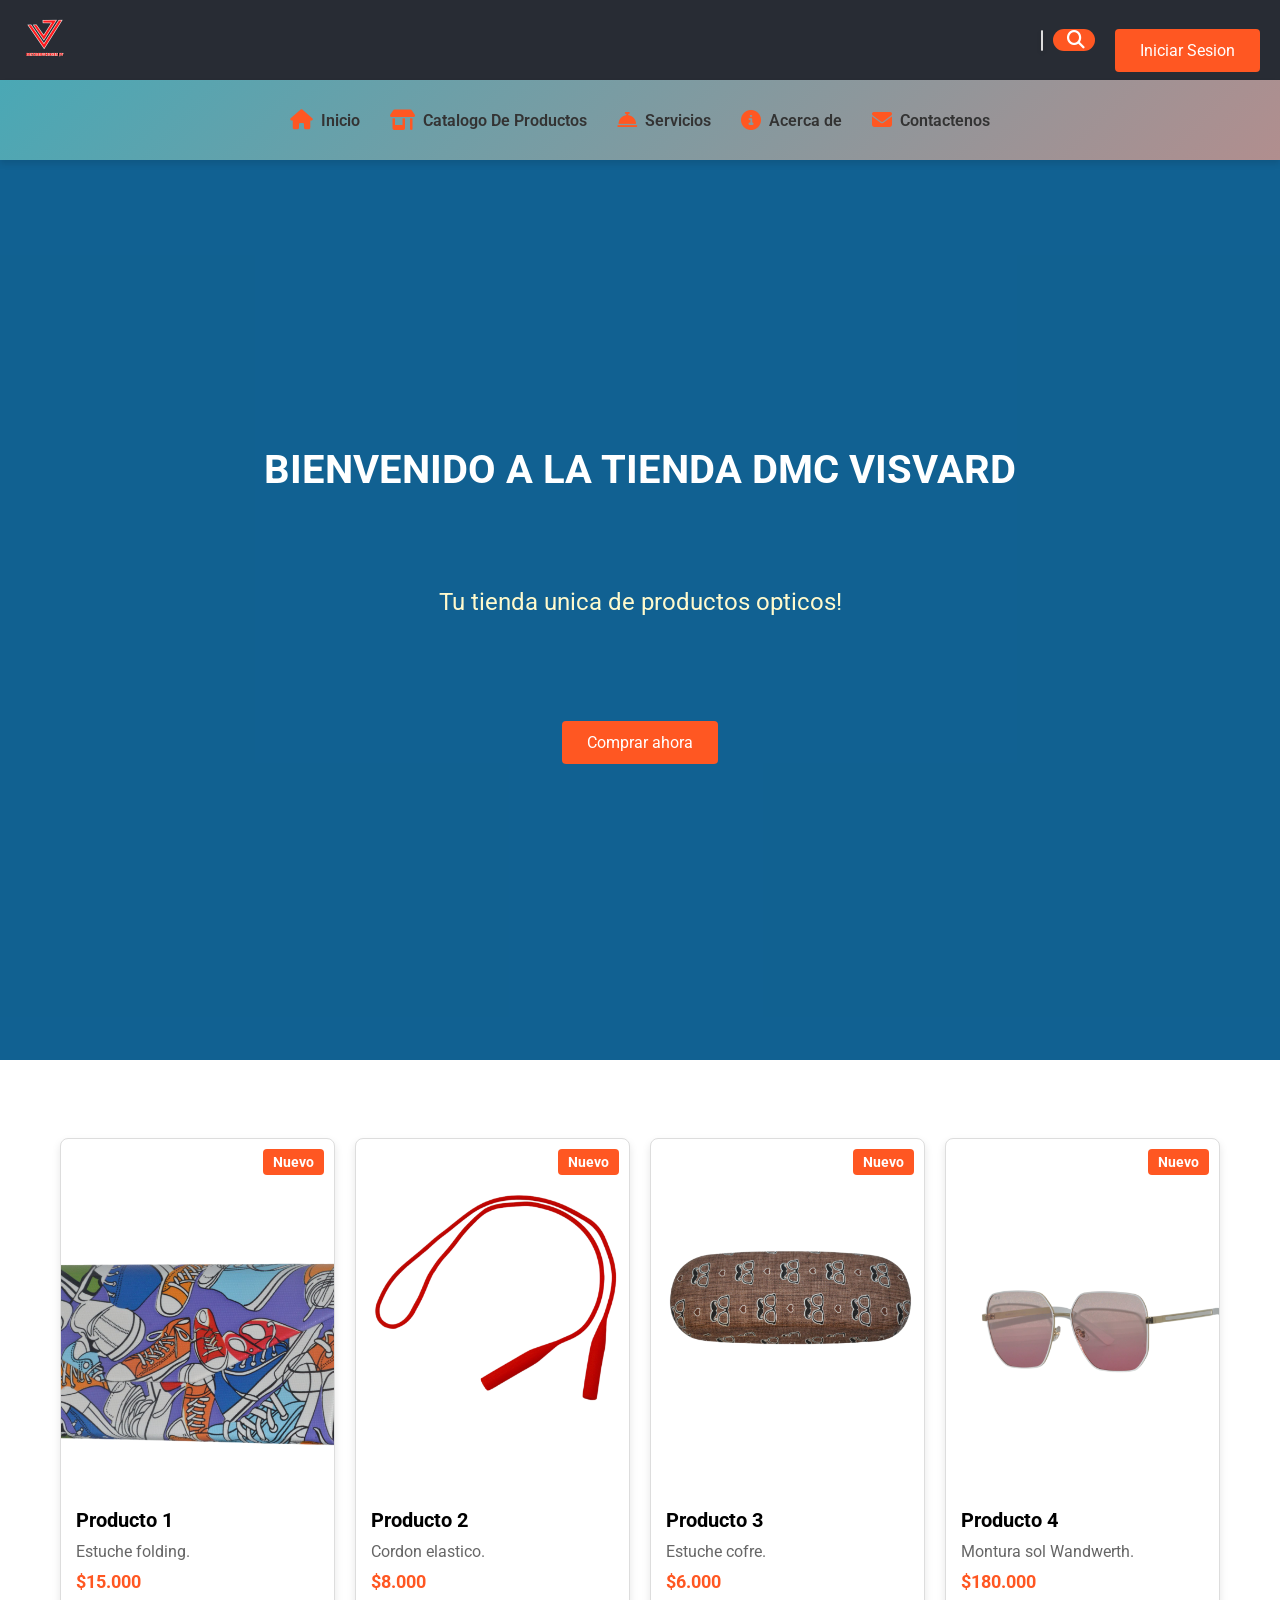
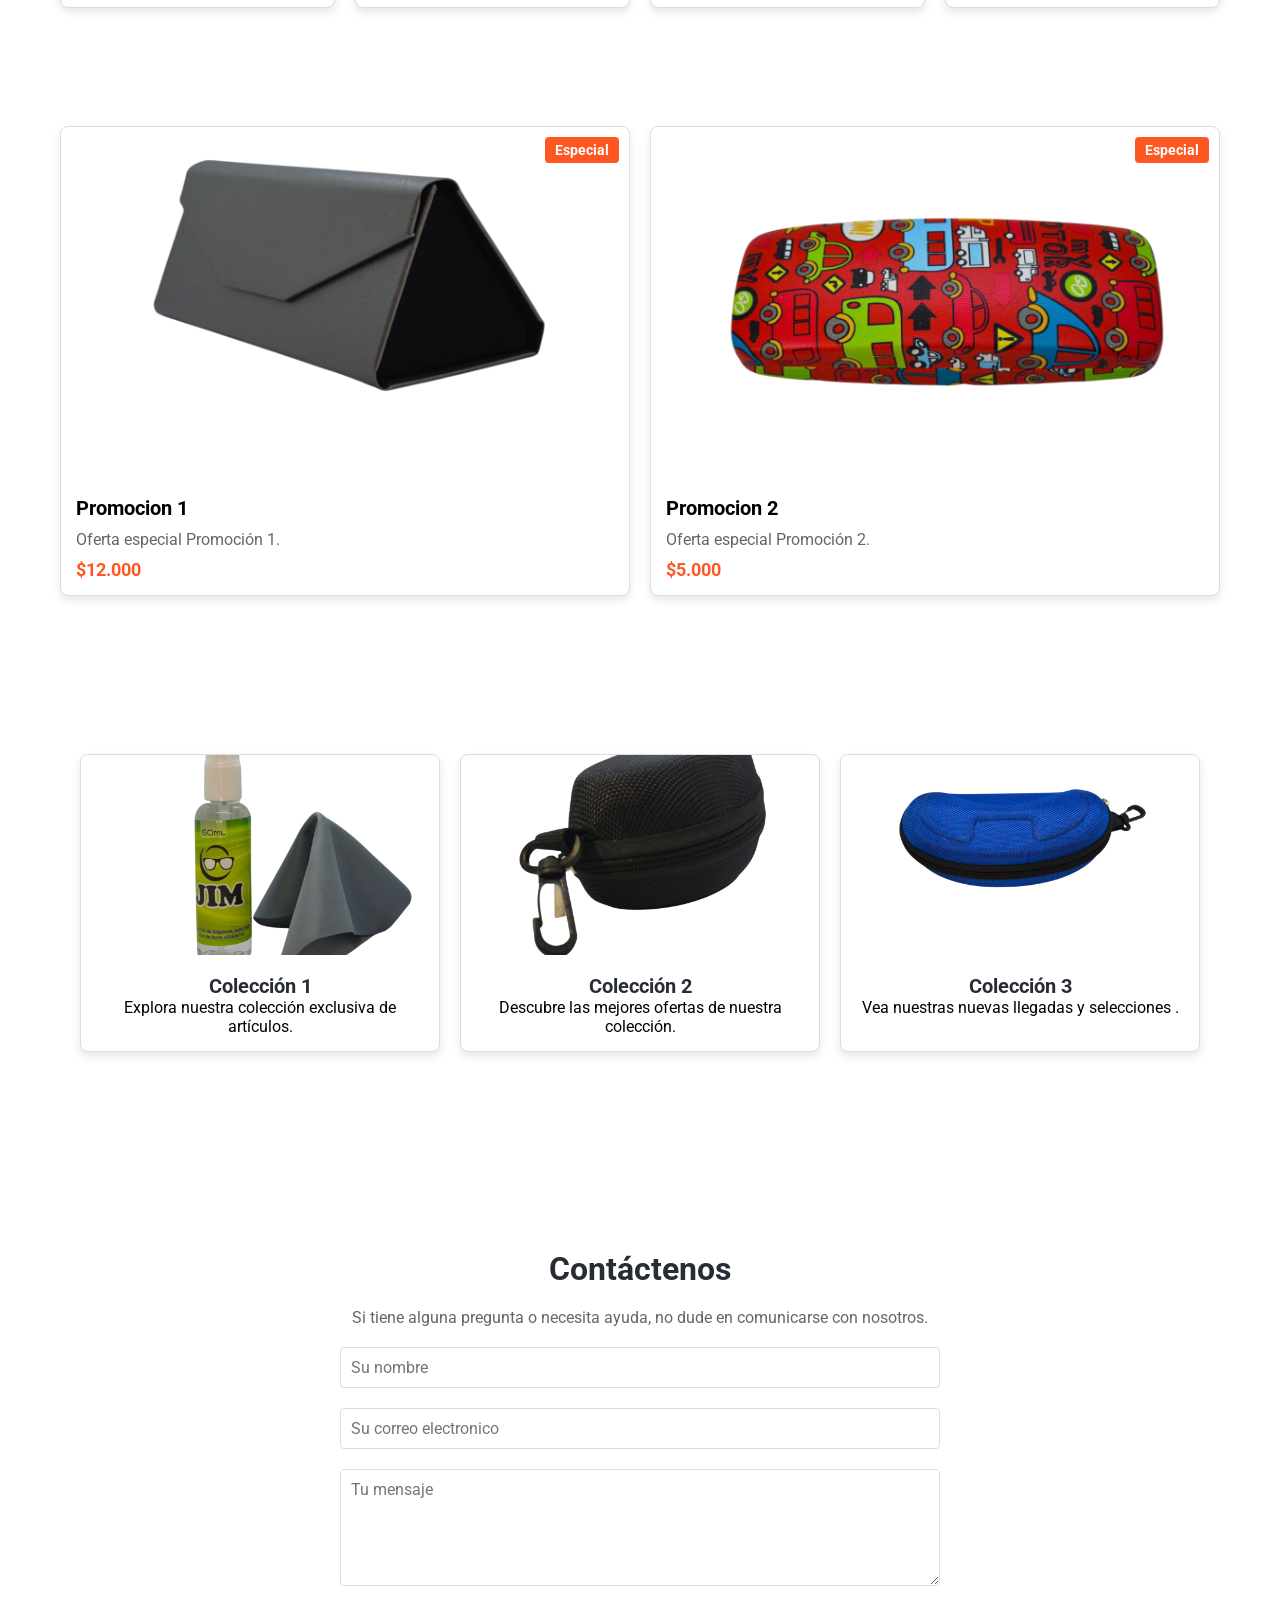
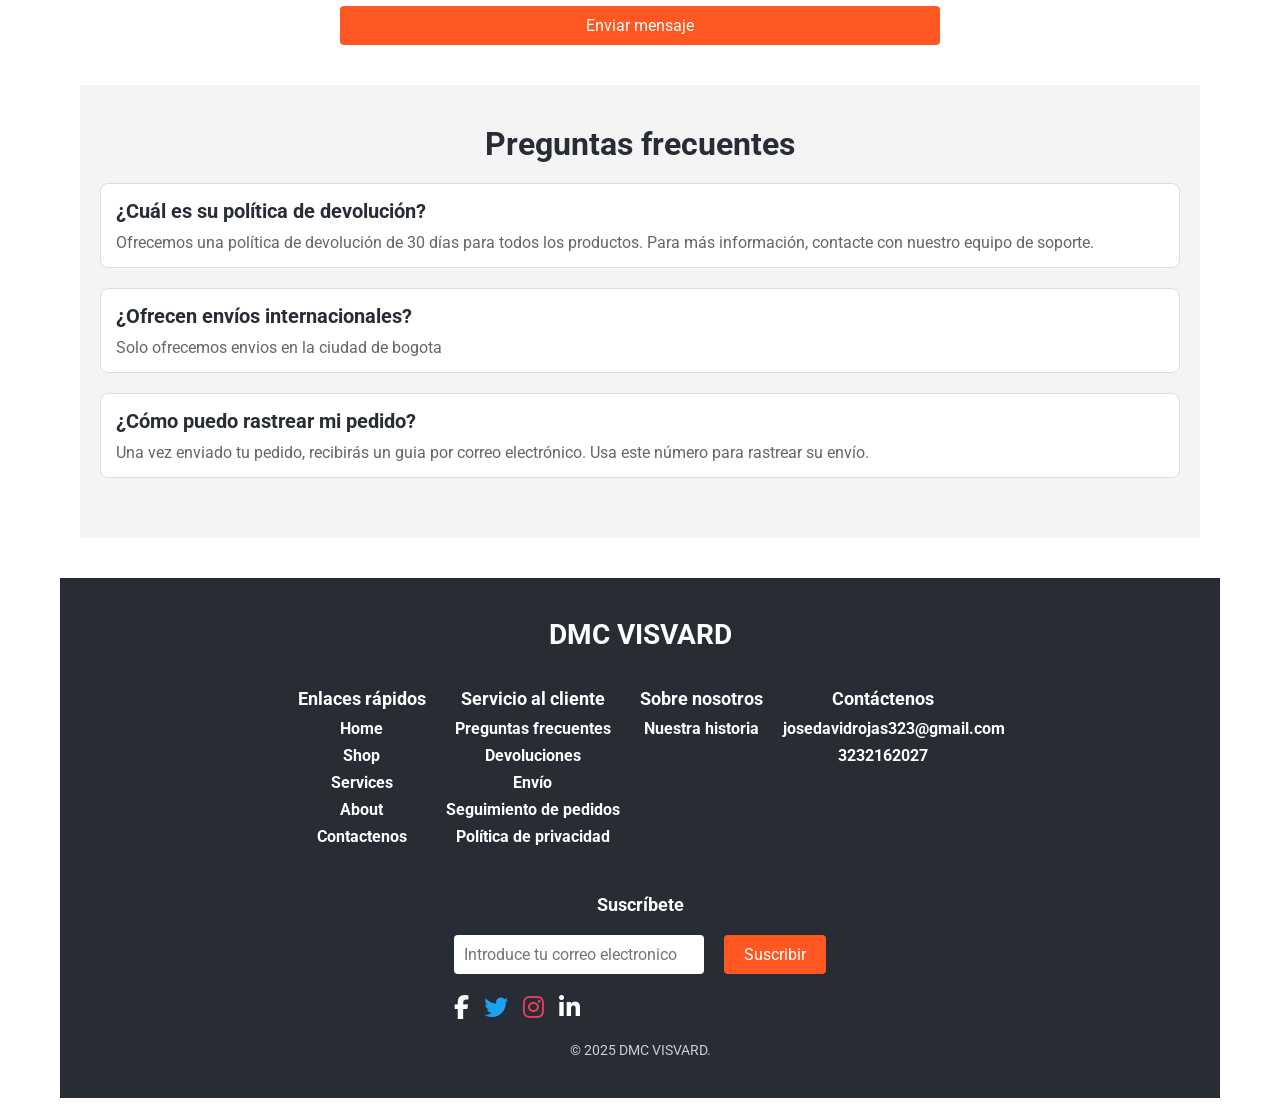
==== commit 9eead2e5: "Auto commit" ====
--- a/css/Style.css
+++ b/css/Style.css
@@ -12,7 +12,6 @@
   background-size: cover;
   background-position: center;
   background-attachment: fixed;
-  color: #333;
   display: flex;
   flex-direction: column;
   min-height: 100vh;
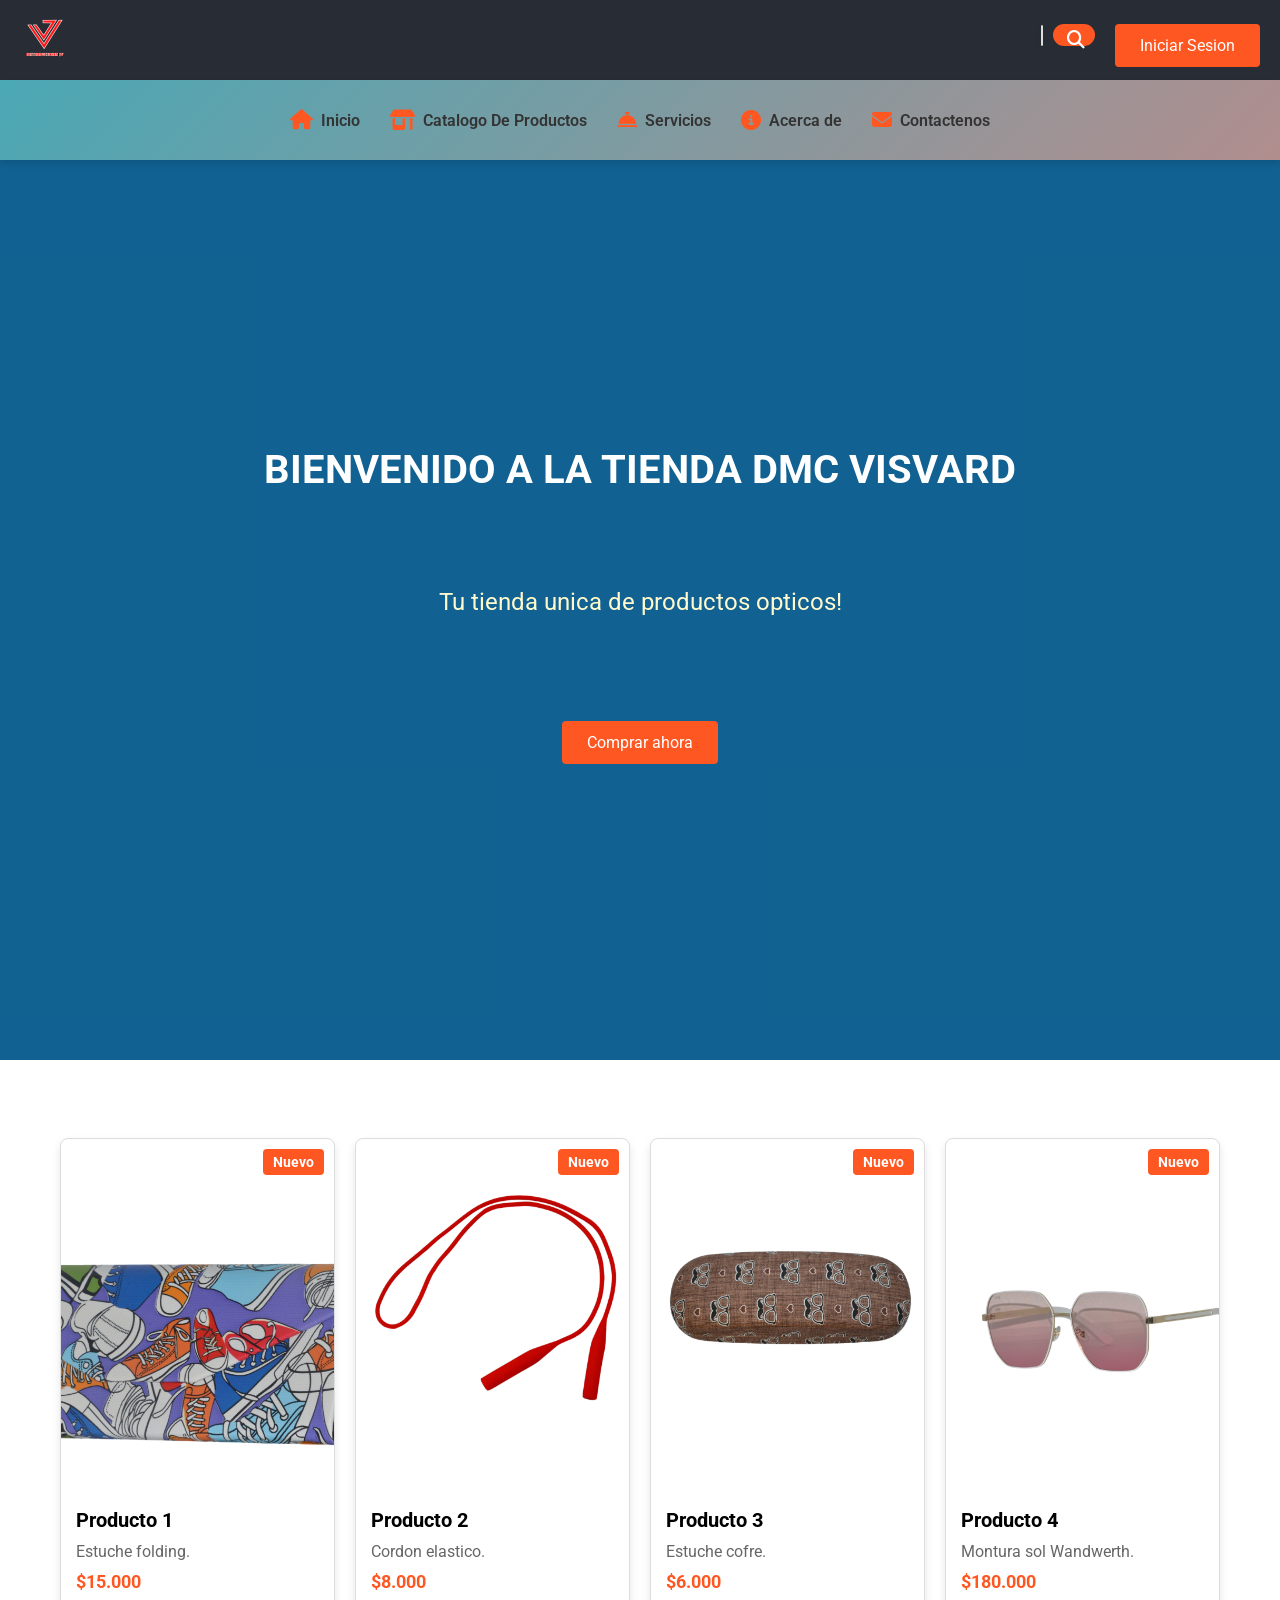
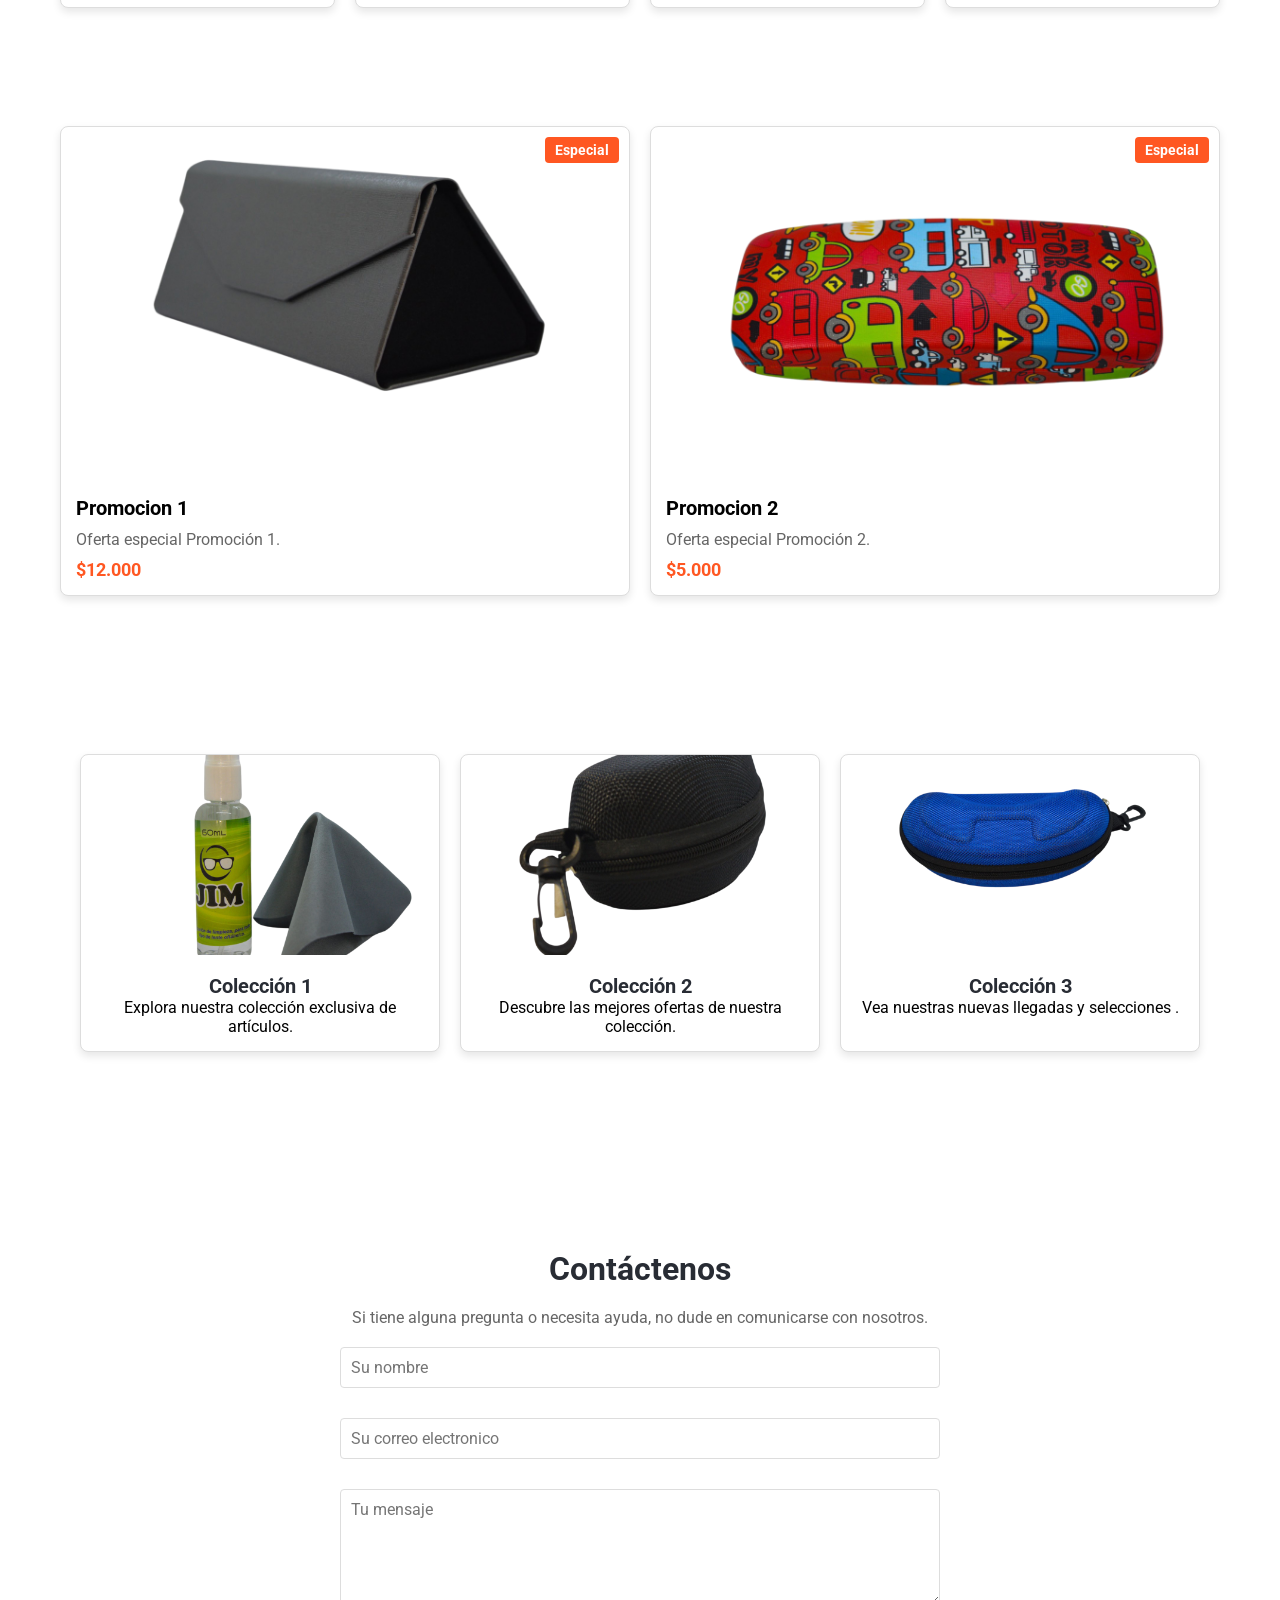
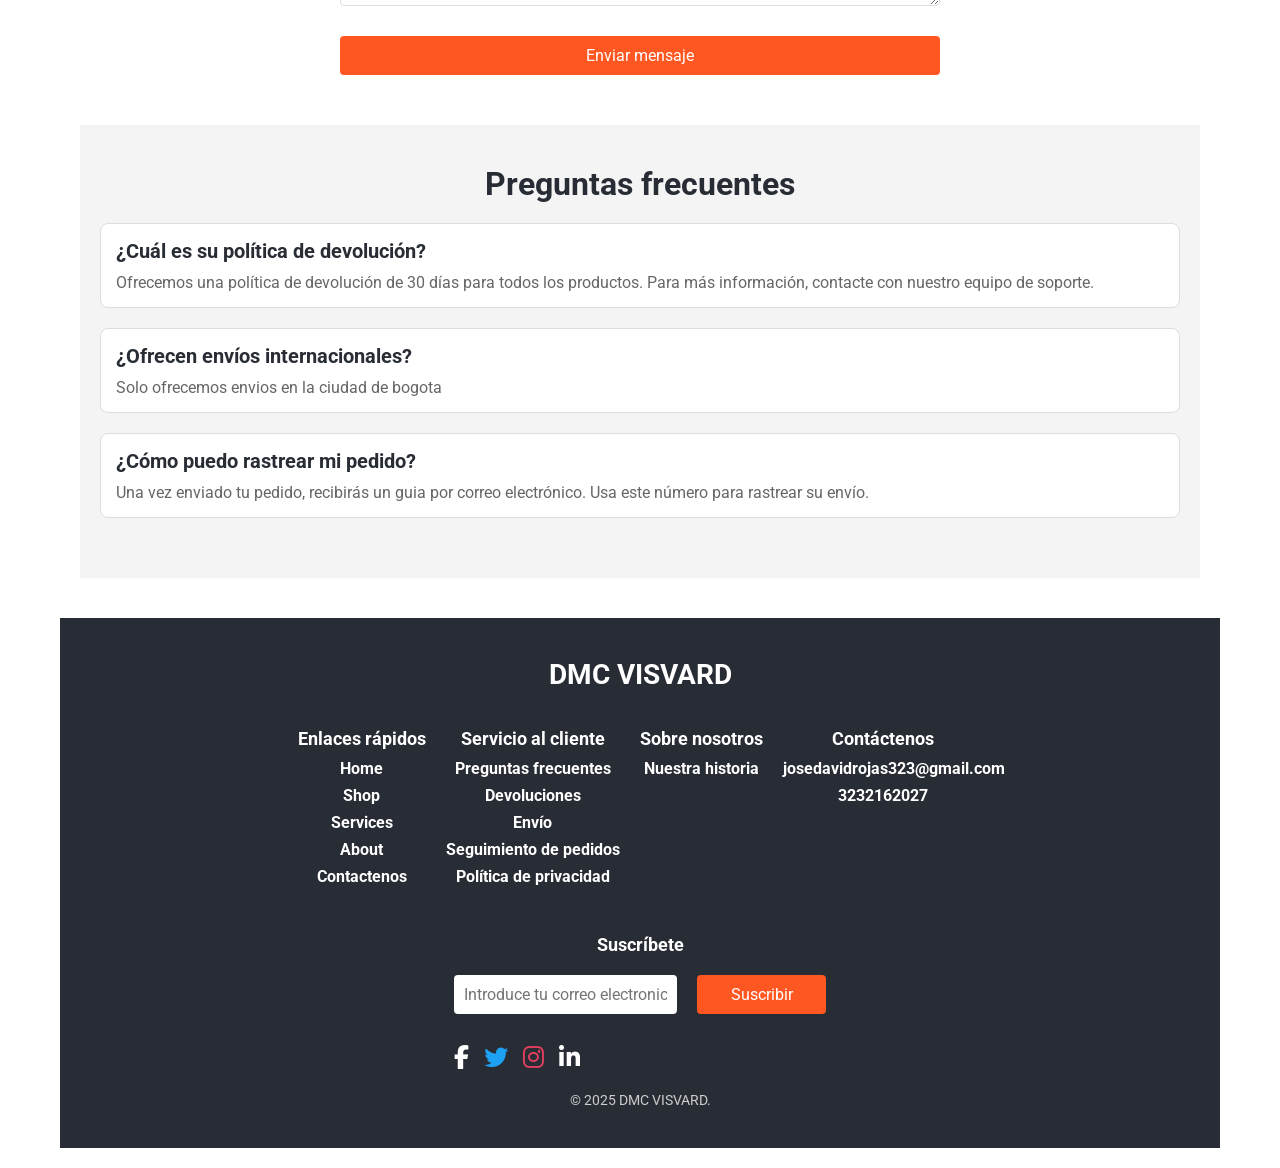
==== commit df383732: "Auto commit" ====
--- a/index.html
+++ b/index.html
@@ -7,6 +7,7 @@
     <link rel="stylesheet" href="https://cdnjs.cloudflare.com/ajax/libs/font-awesome/6.5.2/css/all.min.css">
     <link rel="stylesheet" href="https://fonts.googleapis.com/css2?family=Roboto:wght@400;700&display=swap">
     <link rel="stylesheet" href="https://cdnjs.cloudflare.com/ajax/libs/font-awesome/5.15.3/css/all.min.css">
+    <link rel="stylesheet" href="css/main.css">
     <link rel="stylesheet" href="css/Style.css">
     <title>WEB</title>
     <script src="/js/main.js"defer></script>
@@ -35,7 +36,7 @@
             <li><a href="productos.html"><i class="fa-solid fa-shop nav-icon"></i>Catalogo De Productos</a></li>
             <li><a href="error404.html"><i class="fa-solid fa-concierge-bell nav-icon"></i>Servicios</a></li>
             <li><a href="error404.html"><i class="fa-solid fa-info-circle nav-icon"></i>Acerca de</a></li>
-            <li><a href="redes_sociales.html"><i class="fa-solid fa-envelope nav-icon"></i>Contactenos</a></li>
+            <li><a href="#Contactenos"><i class="fa-solid fa-envelope nav-icon"></i>Contactenos</a></li>
         </ul>
     </nav>
     <div class="hero">
@@ -188,7 +189,7 @@
         </div>
  -->
         <div class="contact-section">
-            <h2>Contáctenos</h2>
+            <h2 id="Contactenos">Contáctenos</h2>
             <p>Si tiene alguna pregunta o necesita ayuda, no dude en comunicarse con nosotros.</p>
             <form>
                 <input type="text" placeholder="Su nombre" required>
@@ -276,4 +277,4 @@
         </div>
     </footer>
 </body>
-</html>+</html>
--- a/css/main.css
+++ b/css/main.css
@@ -0,0 +1,152 @@
+/* Estilos globales responsivos */
+* {
+  margin: 0;
+  padding: 0;
+  box-sizing: border-box;
+  font-family: 'Roboto', sans-serif;
+}
+
+:root {
+  --primary-color: #ff5722;
+  --dark-color: #282c34;
+  --light-color: #fff;
+  --text-color: #333;
+  --text-light: #666;
+}
+
+html, body {
+  overflow-x: hidden;
+  width: 100%;
+}
+
+/* Configuración responsive base */
+img {
+  max-width: 100%;
+  height: auto;
+}
+
+.container {
+  width: 100%;
+  max-width: 1200px;
+  margin: 0 auto;
+  padding: 0 15px;
+}
+
+/* Media Queries básicas */
+@media (max-width: 1200px) {
+  .container {
+    max-width: 960px;
+  }
+}
+
+@media (max-width: 991px) {
+  .container {
+    max-width: 720px;
+  }
+}
+
+@media (max-width: 768px) {
+  .container {
+    max-width: 540px;
+  }
+
+  h1 {
+    font-size: 1.8rem !important;
+  }
+
+  h2 {
+    font-size: 1.5rem !important;
+  }
+
+  p {
+    font-size: 0.9rem !important;
+  }
+}
+
+@media (max-width: 576px) {
+  h1 {
+    font-size: 1.5rem !important;
+  }
+
+  h2 {
+    font-size: 1.2rem !important;
+  }
+
+  p {
+    font-size: 0.85rem !important;
+  }
+}
+
+/* Utilidades responsivas */
+.d-none {
+  display: none !important;
+}
+
+.d-block {
+  display: block !important;
+}
+
+@media (max-width: 768px) {
+  .d-md-none {
+    display: none !important;
+  }
+
+  .d-md-block {
+    display: block !important;
+  }
+}
+
+@media (max-width: 576px) {
+  .d-sm-none {
+    display: none !important;
+  }
+
+  .d-sm-block {
+    display: block !important;
+  }
+}
+
+/* Botones responsivos */
+.btn {
+  display: inline-block;
+  padding: 10px 20px;
+  background-color: var(--primary-color);
+  color: var(--light-color);
+  border: none;
+  border-radius: 4px;
+  cursor: pointer;
+  font-size: 16px;
+  transition: all 0.3s ease;
+}
+
+.btn:hover {
+  background-color: var(--dark-color);
+}
+
+@media (max-width: 576px) {
+  .btn {
+    padding: 8px 15px;
+    font-size: 14px;
+  }
+}
+
+/* Formularios responsivos */
+input, textarea, button {
+  width: 100%;
+  padding: 10px;
+  margin-bottom: 10px;
+  border: 1px solid #ddd;
+  border-radius: 4px;
+  font-size: 16px;
+}
+
+textarea {
+  min-height: 100px;
+}
+
+@media (max-width: 576px) {
+  input, textarea, button {
+    padding: 8px;
+    font-size: 14px;
+  }
+} 
--- a/css/Style.css
+++ b/css/Style.css
@@ -829,3 +829,124 @@
   font-family: "Rubik", sans-serif;
   transition: color 600ms;
 }
+/* Responsive Styles */
+@media (max-width: 1200px) {
+  .main-content, .featured-collections, .blog-section {
+    max-width: 1000px;
+    padding: 20px 10px;
+  }
+  .product-grid, .collections-grid {
+    gap: 15px;
+  }
+}
+
+@media (max-width: 992px) {
+  .product-card, .collection-card {
+    flex: 1 1 calc(50% - 20px);
+  }
+  .main-content, .featured-collections, .blog-section {
+    max-width: 800px;
+  }
+  nav ul {
+    gap: 18px;
+  }
+}
+
+@media (max-width: 768px) {
+  header {
+    flex-direction: column;
+    height: auto;
+    padding: 10px;
+    gap: 10px;
+  }
+  .header-content {
+    flex-direction: column;
+    gap: 10px;
+  }
+  nav {
+    height: auto;
+    flex-direction: column;
+    padding: 10px 0;
+  }
+  nav ul {
+    flex-direction: column;
+    gap: 10px;
+    align-items: center;
+  }
+  .product-grid, .collections-grid {
+    flex-direction: column;
+    gap: 20px;
+  }
+  .product-card, .collection-card {
+    flex: 1 1 100%;
+    max-width: 100%;
+  }
+  .hero h1 {
+    font-size: 28px;
+  }
+  .hero p {
+    font-size: 18px;
+    margin-top: 40px;
+  }
+  .main-content, .featured-collections, .blog-section {
+    max-width: 100%;
+    padding: 15px 5px;
+  }
+  .footer-content, .footer-top, .footer-links {
+    flex-direction: column;
+    gap: 10px;
+    align-items: center;
+  }
+  .newsletter-form {
+    flex-direction: column;
+    gap: 10px;
+  }
+  .newsletter-form input {
+    width: 100%;
+    margin-right: 0;
+  }
+}
+
+@media (max-width: 480px) {
+  .hero h1 {
+    font-size: 20px;
+  }
+  .hero p {
+    font-size: 14px;
+    margin-top: 20px;
+  }
+  .cta-button, .cpr-button, .newsletter-form button, .contact-section button {
+    padding: 8px 12px;
+    font-size: 14px;
+  }
+  .product-card img, .collection-card img, .blog-post img {
+    height: 140px;
+  }
+  .main-content, .featured-collections, .blog-section, .customer-testimonials, .faq-section, .contact-section {
+    padding: 10px 2px;
+  }
+  .footer-link-section {
+    max-width: 100%;
+  }
+  .testimonial-card {
+    padding: 10px;
+  }
+  .faq-item {
+    padding: 10px;
+  }
+}
+
+@media (max-width: 400px) {
+  .hero-content {
+    gap: 5px;
+  }
+  .footer-logo {
+    font-size: 18px;
+  }
+  .footer-link-section h3 {
+    font-size: 14px;
+  }
+  .footer-link-section ul li {
+    font-size: 12px;
+  }
+}
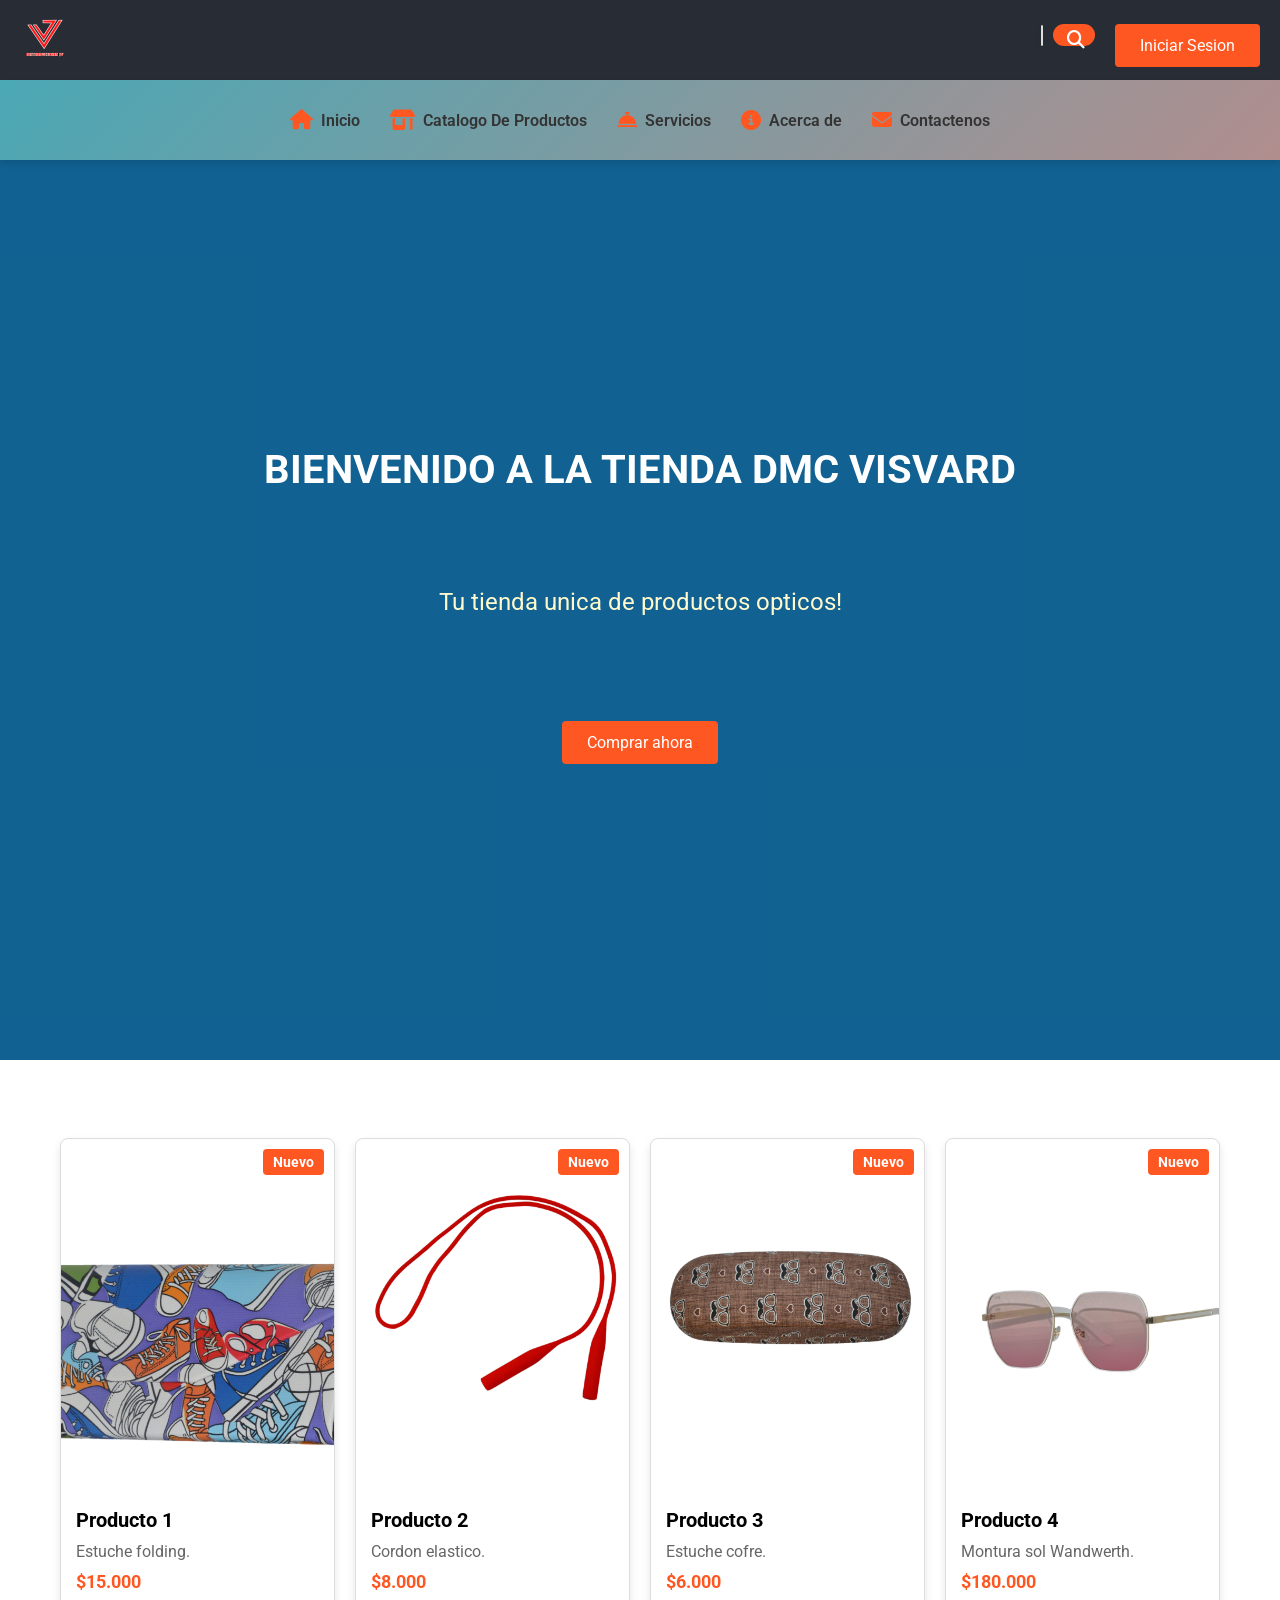
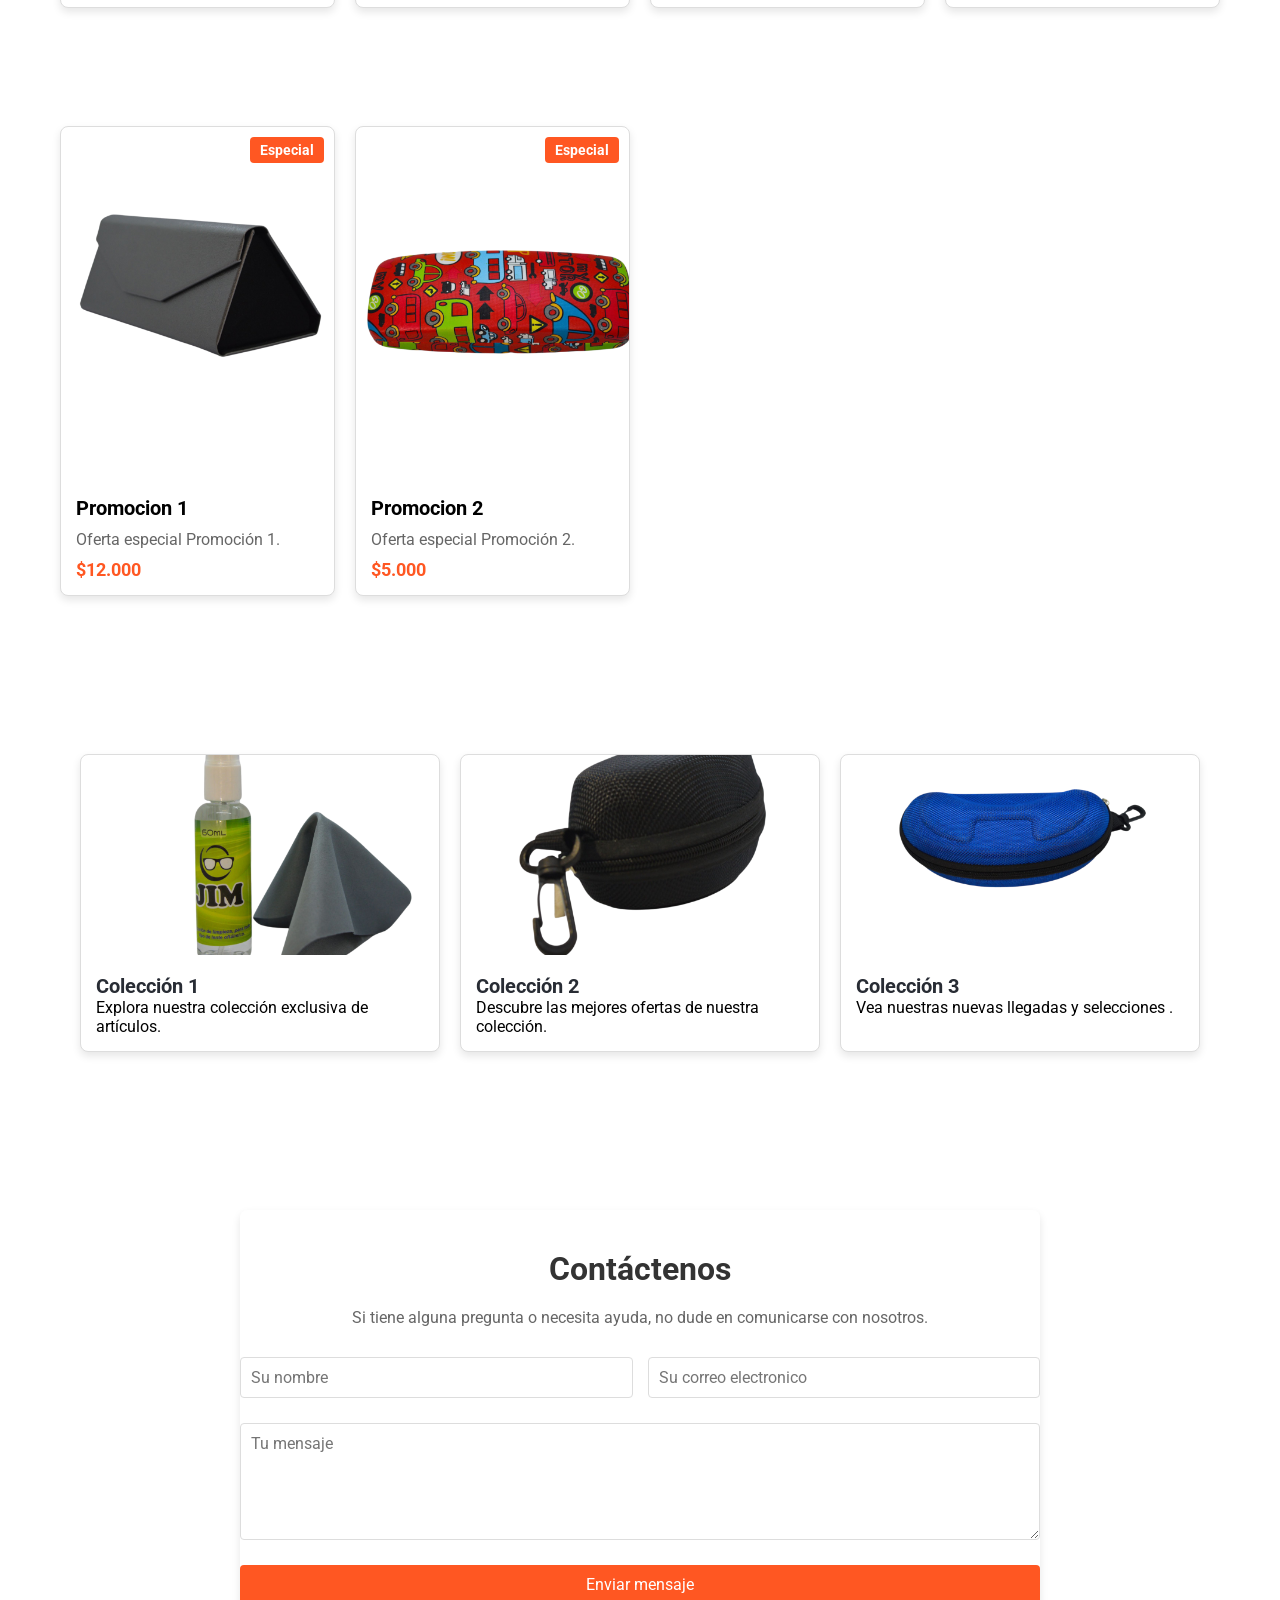
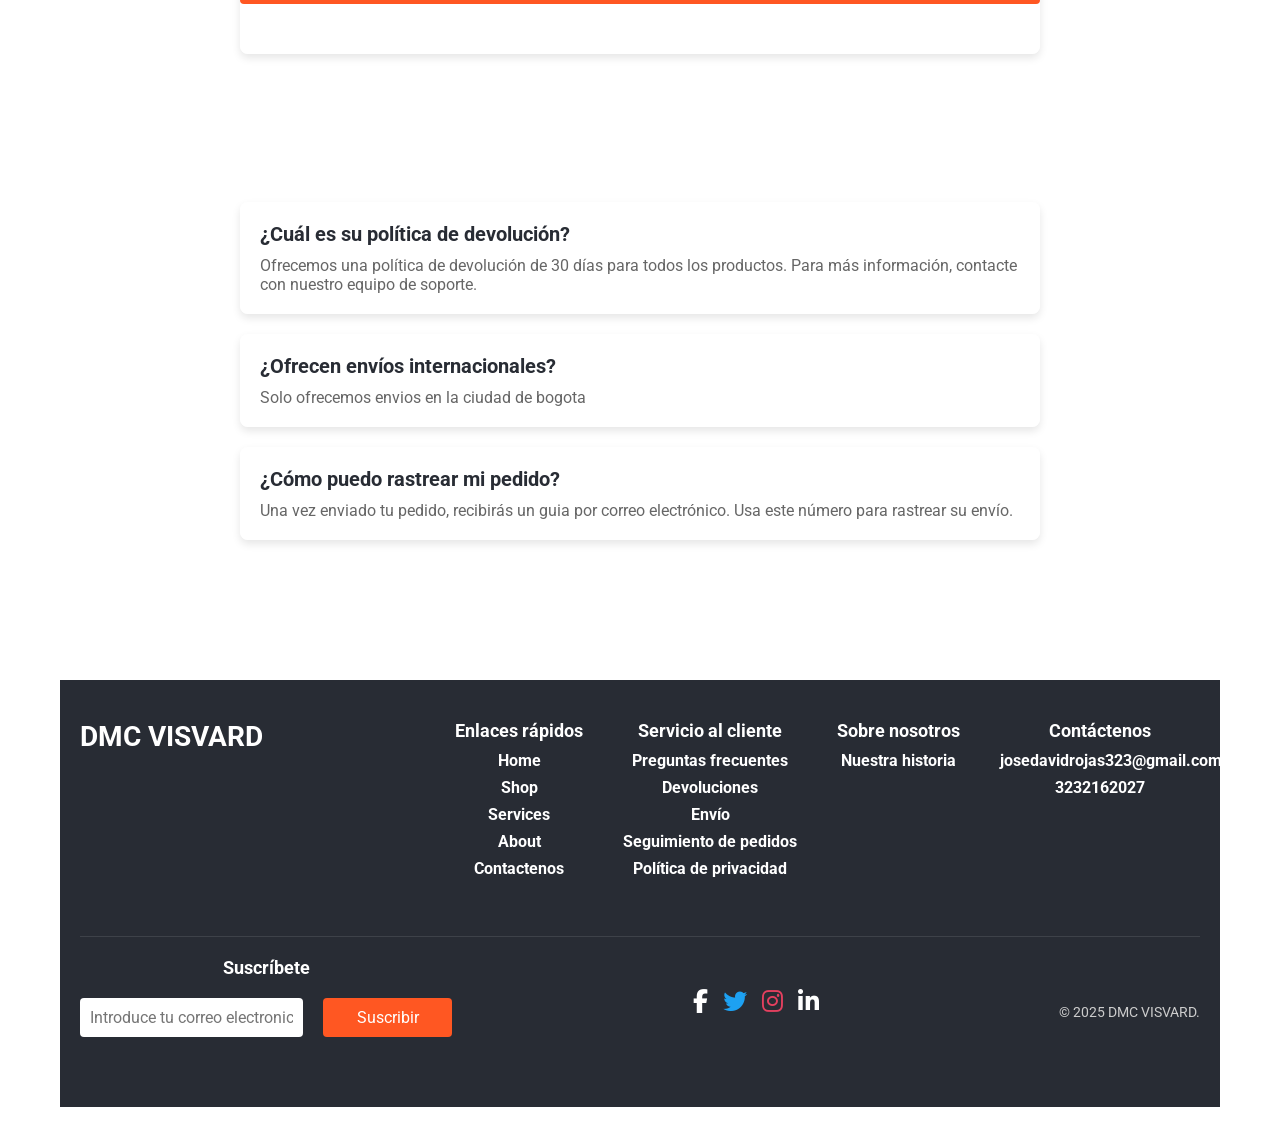
==== commit 2dd2938c: "yt gt" ====
--- a/index.html
+++ b/index.html
@@ -10,7 +10,7 @@
     <link rel="stylesheet" href="css/main.css">
     <link rel="stylesheet" href="css/Style.css">
     <title>WEB</title>
-    <script src="/js/main.js"defer></script>
+    <script src="js/main.js" defer></script>
 </head>
 <body>
     <header>
@@ -29,9 +29,12 @@
             <button class="cta-button">Iniciar Sesion</button>
             </a>
         </div>
+        <div class="menu-toggle">
+            <i class="fas fa-bars"></i>
+        </div>
     </header>
     <nav>
-        <ul>
+        <ul class="nav-menu">
             <li><a href="#"><i class="fa-solid fa-home nav-icon"></i>Inicio</a></li>
             <li><a href="productos.html"><i class="fa-solid fa-shop nav-icon"></i>Catalogo De Productos</a></li>
             <li><a href="error404.html"><i class="fa-solid fa-concierge-bell nav-icon"></i>Servicios</a></li>
@@ -277,4 +280,4 @@
         </div>
     </footer>
 </body>
-</html>
+</html>
--- a/css/Style.css
+++ b/css/Style.css
@@ -28,6 +28,7 @@
   justify-content: space-between;
   padding: 0 20px;
   box-shadow: 0 2px 5px rgba(0, 0, 0, 0.1);
+  position: relative;
 }
 
 .logo {
@@ -39,6 +40,28 @@
   display: flex;
   align-items: center;
   gap: 20px;
+}
+
+/* Menú hamburguesa */
+.menu-toggle {
+  display: none;
+  cursor: pointer;
+  font-size: 28px;
+  z-index: 1001;
+  color: #fff;
+  padding: 10px;
+  background-color: transparent;
+  border: none;
+  outline: none;
+  transition: all 0.3s ease;
+}
+
+.menu-toggle.active {
+  color: #ff5722;
+}
+
+.menu-toggle.active i:before {
+  content: "\f00d";
 }
 
 /* General styles for search input and button */
@@ -140,6 +163,7 @@
   top: 0;
   box-shadow: 0 4px 6px rgba(0, 0, 0, 0.1);
   z-index: 1000;
+  transition: all 0.3s ease;
 }
 
 nav ul {
@@ -147,6 +171,7 @@
   gap: 30px;
   list-style: none;
   padding: 0;
+  transition: all 0.3s ease;
 }
 
 nav li {
@@ -272,10 +297,10 @@
 }
 
 .product-grid {
-  display: flex;
-  flex-wrap: wrap;
+  display: grid;
+  grid-template-columns: repeat(4, 1fr);
   gap: 20px;
-  justify-content: space-between;
+  justify-content: center;
 }
 
 .product-card {
@@ -284,8 +309,7 @@
   border-radius: 8px;
   box-shadow: 0 4px 8px rgba(0, 0, 0, 0.1);
   overflow: hidden;
-  flex: 1 1 calc(25% - 20px);
-  /* 4 items per row with space between */
+  width: 100%;
   margin-bottom: 20px;
   transition: transform 0.3s ease, box-shadow 0.3s ease;
   position: relative;
@@ -339,21 +363,23 @@
 footer {
   background-color: #282c34;
   color: #fff;
-  padding: 40px 20px;
-  text-align: center;
+  padding: 40px 20px 20px;
+  margin-top: 40px;
 }
 
 .footer-content {
   display: flex;
   flex-direction: column;
   align-items: center;
-  gap: 20px;
+  gap: 30px;
+  max-width: 1200px;
+  margin: 0 auto;
 }
 
 .footer-top {
   display: flex;
-  flex-direction: column;
-  gap: 20px;
+  justify-content: space-between;
+  width: 100%;
 }
 
 .footer-logo {
@@ -364,9 +390,7 @@
 
 .footer-links {
   display: flex;
-  flex-wrap: wrap;
-  justify-content: center;
-  gap: 20px;
+  gap: 40px;
 }
 
 .footer-link-section {
@@ -399,6 +423,13 @@
 }
 
 .footer-bottom {
+  display: flex;
+  flex-wrap: wrap;
+  justify-content: space-between;
+  align-items: center;
+  width: 100%;
+  padding-top: 20px;
+  border-top: 1px solid rgba(255, 255, 255, 0.1);
   margin-top: 20px;
 }
 
@@ -586,10 +617,10 @@
 }
 
 .collections-grid {
-  display: flex;
-  flex-wrap: wrap;
+  display: grid;
+  grid-template-columns: repeat(3, 1fr);
   gap: 20px;
-  justify-content: space-between;
+  justify-content: center;
 }
 
 .collection-card {
@@ -597,11 +628,10 @@
   border: 1px solid #ddd;
   border-radius: 8px;
   box-shadow: 0 4px 8px rgba(0, 0, 0, 0.1);
-  flex: 1 1 calc(33% - 20px);
-  /* 3 items per row with space between */
   overflow: hidden;
-  margin-bottom: 20px;
-  text-align: center;
+  width: 100%;
+  transition: transform 0.3s ease, box-shadow 0.3s ease;
+  position: relative;
 }
 
 .collection-card img {
@@ -662,30 +692,36 @@
 }
 
 .contact-section {
-  background: #fff;
-  padding: 40px 20px;
-  text-align: center;
+  padding: 40px 0;
+  background-color: rgba(255, 255, 255, 0.9);
+  border-radius: 8px;
+  box-shadow: 0 4px 8px rgba(0, 0, 0, 0.1);
+  margin: 40px auto;
+  max-width: 800px;
 }
 
 .contact-section h2 {
   font-size: 32px;
   margin-bottom: 20px;
-  font-weight: 700;
-  color: #282c34;
+  text-align: center;
+  font-weight: 700;
+  color: #333;
+  padding: 0 15px;
 }
 
 .contact-section p {
   font-size: 16px;
+  margin-bottom: 30px;
+  text-align: center;
   color: #666;
-  margin-bottom: 20px;
+  padding: 0 15px;
 }
 
 .contact-section form {
-  max-width: 600px;
-  margin: auto;
-  display: flex;
-  flex-direction: column;
-  gap: 20px;
+  display: grid;
+  grid-template-columns: repeat(2, 1fr);
+  gap: 15px;
+  margin-top: 20px;
 }
 
 .contact-section input,
@@ -696,7 +732,13 @@
   border-radius: 4px;
 }
 
+.contact-section textarea {
+  grid-column: span 2;
+  resize: vertical;
+}
+
 .contact-section button {
+  grid-column: span 2;
   background-color: #ff5722;
   color: #fff;
   border: none;
@@ -732,24 +774,26 @@
 }
 
 .faq-section {
-  background: #f4f4f4;
-  padding: 40px 20px;
+  padding: 40px 0;
+  max-width: 800px;
+  margin: 0 auto;
 }
 
 .faq-section h2 {
   font-size: 32px;
+  margin-bottom: 30px;
+  text-align: center;
+  font-weight: 700;
+  color: #ffffff;
+  padding: 0 15px;
+}
+
+.faq-item {
+  background-color: rgba(255, 255, 255, 0.9);
+  border-radius: 8px;
+  padding: 20px;
   margin-bottom: 20px;
-  text-align: center;
-  font-weight: 700;
-  color: #282c34;
-}
-
-.faq-item {
-  background: #fff;
-  border: 1px solid #ddd;
-  border-radius: 8px;
-  margin-bottom: 20px;
-  padding: 15px;
+  box-shadow: 0 4px 8px rgba(0, 0, 0, 0.1);
 }
 
 .faq-item h3 {
@@ -829,124 +873,233 @@
   font-family: "Rubik", sans-serif;
   transition: color 600ms;
 }
-/* Responsive Styles */
+
+/* Estilos Responsive */
 @media (max-width: 1200px) {
-  .main-content, .featured-collections, .blog-section {
-    max-width: 1000px;
-    padding: 20px 10px;
-  }
   .product-grid, .collections-grid {
-    gap: 15px;
-  }
-}
-
-@media (max-width: 992px) {
-  .product-card, .collection-card {
-    flex: 1 1 calc(50% - 20px);
-  }
-  .main-content, .featured-collections, .blog-section {
-    max-width: 800px;
-  }
-  nav ul {
-    gap: 18px;
+    grid-template-columns: repeat(3, 1fr);
+  }
+  
+  .footer-links {
+    gap: 30px;
+  }
+}
+
+@media (max-width: 991px) {
+  .product-grid, .collections-grid {
+    grid-template-columns: repeat(2, 1fr);
+  }
+  
+  .footer-links {
+    flex-wrap: wrap;
+    justify-content: space-around;
+  }
+  
+  .footer-link-section {
+    width: 45%;
+    margin-bottom: 20px;
   }
 }
 
 @media (max-width: 768px) {
   header {
-    flex-direction: column;
-    height: auto;
-    padding: 10px;
-    gap: 10px;
-  }
-  .header-content {
-    flex-direction: column;
-    gap: 10px;
-  }
+    padding: 0 15px;
+  }
+  
+  .menu-toggle {
+    display: block;
+  }
+  
   nav {
     height: auto;
+    padding: 0;
+  }
+  
+  .nav-menu {
+    position: fixed;
+    top: 60px;
+    right: -100%;
+    background: rgba(255, 255, 255, 0.95);
+    backdrop-filter: blur(10px);
+    width: 80%;
+    max-width: 300px;
+    height: calc(100vh - 60px);
     flex-direction: column;
+    transition: all 0.5s ease;
+    box-shadow: -5px 0 15px rgba(0, 0, 0, 0.1);
+    padding: 20px;
+    gap: 20px;
+    overflow-y: auto;
+    z-index: 1000;
+  }
+  
+  .nav-menu.active {
+    right: 0;
+  }
+  
+  .nav-menu li {
+    width: 100%;
     padding: 10px 0;
-  }
-  nav ul {
+    border-bottom: 1px solid rgba(0, 0, 0, 0.1);
+  }
+  
+  .nav-menu li:last-child {
+    border-bottom: none;
+  }
+  
+  .nav-menu li a {
+    font-size: 18px;
+    width: 100%;
+    justify-content: flex-start;
+  }
+  
+  .hero-content h1 {
+    font-size: 28px;
+  }
+  
+  .product-grid, .collections-grid {
+    grid-template-columns: 1fr;
+    gap: 20px;
+  }
+  
+  .search-input.open {
+    width: 150px;
+  }
+  
+  .footer-top {
     flex-direction: column;
-    gap: 10px;
     align-items: center;
-  }
-  .product-grid, .collections-grid {
+    text-align: center;
+  }
+  
+  .footer-links {
+    flex-direction: column;
+    width: 100%;
+  }
+  
+  .footer-link-section {
+    width: 100%;
+    margin-bottom: 20px;
+  }
+  
+  .footer-bottom {
     flex-direction: column;
     gap: 20px;
   }
-  .product-card, .collection-card {
-    flex: 1 1 100%;
-    max-width: 100%;
-  }
-  .hero h1 {
+  
+  .newsletter {
+    width: 100%;
+  }
+  
+  .social-icons {
+    margin-top: 20px;
+  }
+  
+  .section {
+    margin-bottom: 30px;
+    padding: 0 10px;
+  }
+  
+  .section h2 {
     font-size: 28px;
-  }
-  .hero p {
+    margin-bottom: 15px;
+  }
+
+  .product-card img {
+    height: 250px;
+  }
+  
+  .faq-item {
+    padding: 15px;
+  }
+  
+  .faq-item h3 {
     font-size: 18px;
-    margin-top: 40px;
-  }
-  .main-content, .featured-collections, .blog-section {
-    max-width: 100%;
-    padding: 15px 5px;
-  }
-  .footer-content, .footer-top, .footer-links {
-    flex-direction: column;
+  }
+  
+  .contact-section {
+    margin: 30px 10px;
+  }
+}
+
+@media (max-width: 576px) {
+  header {
+    height: 70px;
+  }
+  
+  .logo {
+    height: 40px;
+  }
+  
+  .header-content {
     gap: 10px;
-    align-items: center;
-  }
+  }
+  
+  .search-button {
+    padding: 8px 15px;
+    font-size: 14px;
+  }
+  
+  .cta-button {
+    padding: 8px 15px;
+    font-size: 14px;
+  }
+  
+  .nav-menu {
+    top: 55px;
+    width: 100%;
+    max-width: none;
+    height: calc(100vh - 55px);
+  }
+  
+  .hero {
+    height: 70vh;
+  }
+  
+  .hero-content h1 {
+    font-size: 24px;
+  }
+  
+  .contact-section form {
+    grid-template-columns: 1fr;
+  }
+  
+  .contact-section textarea {
+    grid-column: 1;
+  }
+  
+  .contact-section button {
+    grid-column: 1;
+  }
+  
+  .section {
+    margin-bottom: 20px;
+  }
+  
+  .section h2 {
+    font-size: 24px;
+  }
+  
+  .product-card img {
+    height: 200px;
+  }
+  
+  .footer-links {
+    gap: 20px;
+  }
+  
   .newsletter-form {
     flex-direction: column;
-    gap: 10px;
-  }
+    align-items: stretch;
+  }
+  
   .newsletter-form input {
     width: 100%;
     margin-right: 0;
-  }
-}
-
-@media (max-width: 480px) {
-  .hero h1 {
-    font-size: 20px;
-  }
-  .hero p {
-    font-size: 14px;
-    margin-top: 20px;
-  }
-  .cta-button, .cpr-button, .newsletter-form button, .contact-section button {
-    padding: 8px 12px;
-    font-size: 14px;
-  }
-  .product-card img, .collection-card img, .blog-post img {
-    height: 140px;
-  }
-  .main-content, .featured-collections, .blog-section, .customer-testimonials, .faq-section, .contact-section {
-    padding: 10px 2px;
-  }
-  .footer-link-section {
-    max-width: 100%;
-  }
-  .testimonial-card {
-    padding: 10px;
-  }
-  .faq-item {
-    padding: 10px;
-  }
-}
-
-@media (max-width: 400px) {
-  .hero-content {
-    gap: 5px;
-  }
-  .footer-logo {
-    font-size: 18px;
-  }
-  .footer-link-section h3 {
-    font-size: 14px;
-  }
-  .footer-link-section ul li {
-    font-size: 12px;
-  }
-}+    margin-bottom: 10px;
+  }
+  
+  .social-icons {
+    gap: 15px;
+  }
+}
